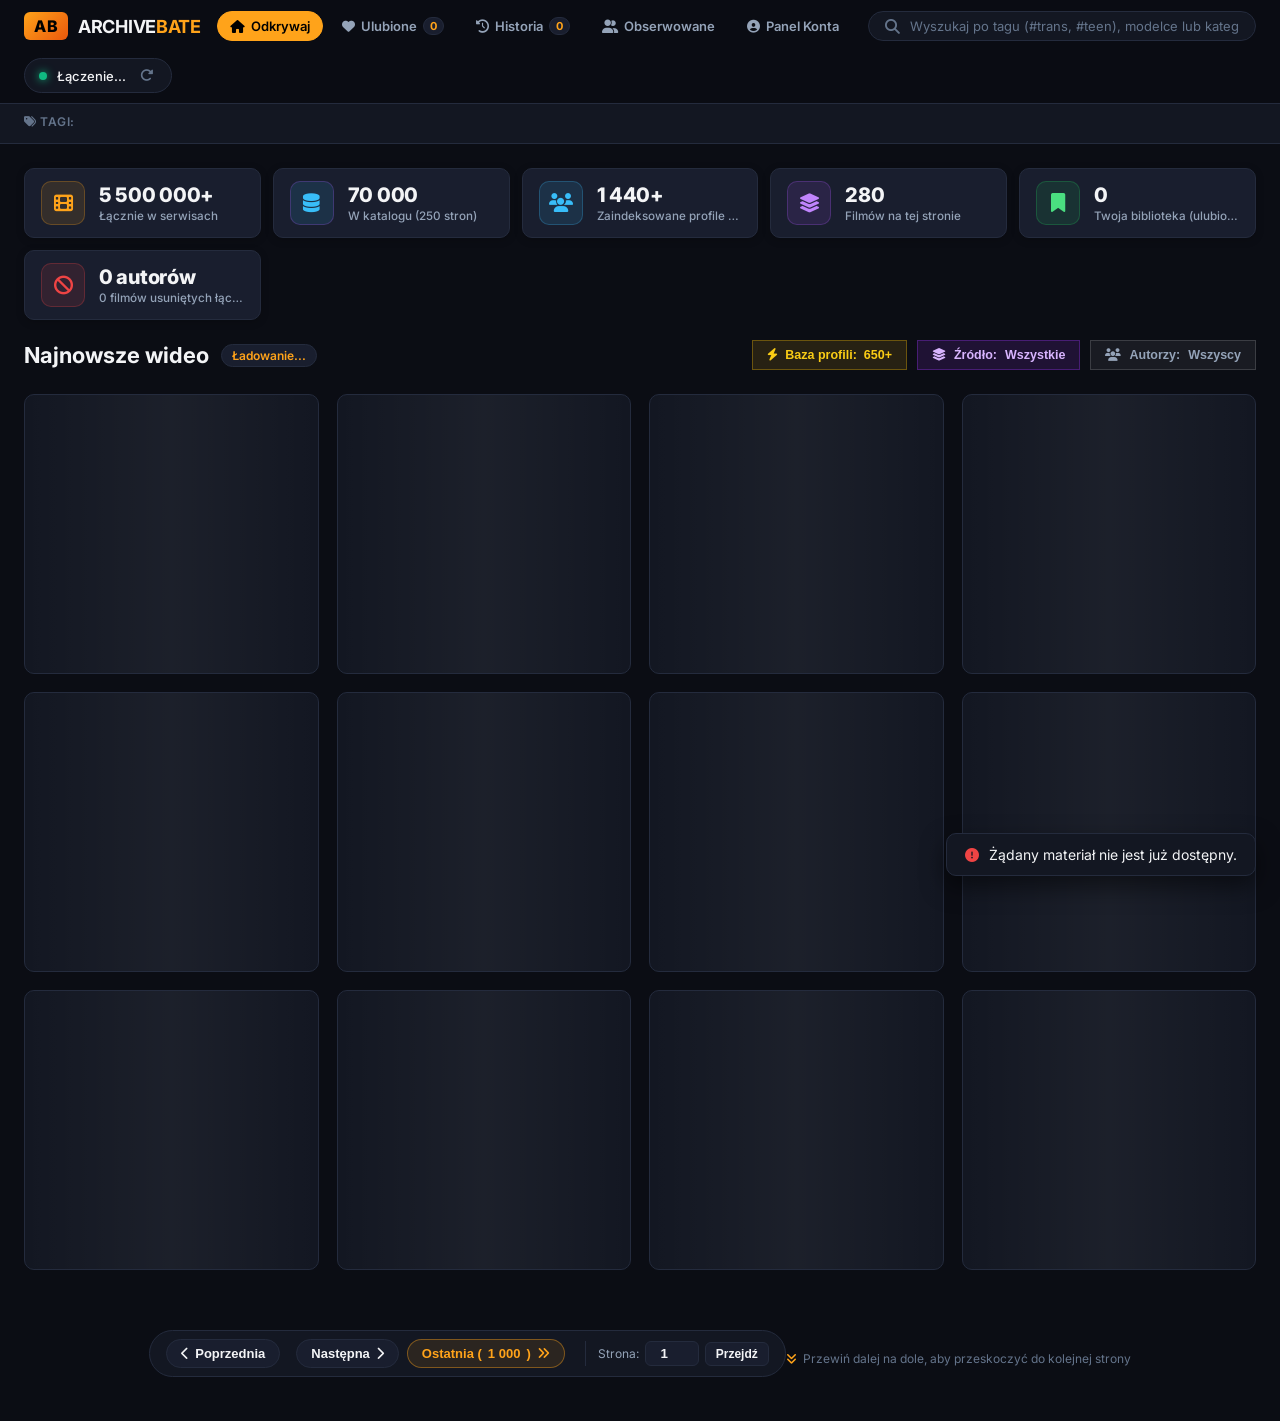
==== static/index.html @ f20bb292 "refactor: extract profile scanner module" ====
<!DOCTYPE html>
<html lang="pl">
<head>
  <meta charset="UTF-8">
  <meta name="viewport" content="width=device-width, initial-scale=1.0">
  <meta name="referrer" content="no-referrer">
  <title>Archivebate Video Browser</title>
  <link rel="preconnect" href="https://fonts.googleapis.com">
  <link rel="preconnect" href="https://fonts.gstatic.com" crossorigin>
  <link href="https://fonts.googleapis.com/css2?family=Inter:wght@400;500;600;700;800&display=swap" rel="stylesheet" media="print" onload="this.media='all'">
  <noscript><link href="https://fonts.googleapis.com/css2?family=Inter:wght@400;500;600;700;800&display=swap" rel="stylesheet"></noscript>
  <link rel="preconnect" href="https://cdnjs.cloudflare.com" crossorigin>
  <link rel="stylesheet" href="https://cdnjs.cloudflare.com/ajax/libs/font-awesome/6.5.1/css/all.min.css" media="print" onload="this.media='all'">
  <link rel="preconnect" href="https://cdn.freefile.io">
  <link rel="dns-prefetch" href="https://cdn.freefile.io">
  <link rel="preconnect" href="https://cdn.camwhores.tv">
  <link rel="dns-prefetch" href="https://cdn.camwhores.tv">
  <link rel="stylesheet" href="/static/style.css?v=24.0">
</head>
<body>

  <!-- NAVBAR -->
  <header class="navbar">
    <div class="nav-container">
      <div class="logo" id="logoBtn">
        <div class="logo-badge">AB</div>
        <div class="logo-text">ARCHIVE<span>BATE</span></div>
      </div>

      <!-- NAWIGACJA ZAKŁADEK -->
      <nav class="nav-menu">
        <button class="nav-link active" id="navHomeBtn">
          <i class="fa-solid fa-house"></i> Odkrywaj
        </button>
        <button class="nav-link" id="navFavoritesBtn">
          <i class="fa-solid fa-heart"></i> Ulubione
          <span class="nav-counter" id="navFavCount">0</span>
        </button>
        <button class="nav-link" id="navHistoryBtn">
          <i class="fa-solid fa-clock-rotate-left"></i> Historia
          <span class="nav-counter" id="navHistCount">0</span>
        </button>
        <button class="nav-link" id="navFollowingBtn">
          <i class="fa-solid fa-user-group"></i> Obserwowane
        </button>
        <button class="nav-link" id="navAccountBtn">
          <i class="fa-solid fa-circle-user"></i> Panel Konta
        </button>
        <button class="nav-link nav-checkpoint-btn" id="navCheckpointBtn" style="display: none;" title="Przejdź do zapisanego punktu kontrolnego">
          <i class="fa-solid fa-location-dot"></i> Checkpoint
        </button>
      </nav>

      <div class="search-wrapper">
        <div class="search-input-box">
          <i class="fa-solid fa-magnifying-glass search-icon"></i>
          <input type="text" id="searchInput" class="search-input" placeholder="Wyszukaj po tagu (#trans, #teen), modelce lub kategorii..." autocomplete="off">
          <button id="clearSearchBtn" class="clear-btn" title="Wyczyść"><i class="fa-solid fa-xmark"></i></button>
        </div>
        <div class="search-autocomplete-dropdown" id="searchAutocompleteDropdown" style="display: none;" role="listbox"></div>
      </div>

      <div class="user-status-card" id="userStatusCard" title="Status zalogowania">
        <div class="status-dot" id="statusDot"></div>
        <span class="user-email" id="userEmail">Łączenie...</span>
        <button id="reloginBtn" class="btn-refresh" title="Synchronizuj / Ponów logowanie">
          <i class="fa-solid fa-rotate-right"></i>
        </button>
      </div>
    </div>
  </header>

  <!-- POPULAR TAGS BAR -->
  <section class="tags-section" id="tagsSection">
    <div class="tags-container" id="tagsContainer">
      <span class="tag-label"><i class="fa-solid fa-tags"></i> Tagi:</span>
      <!-- Dynamicznie wstawiane tagi -->
    </div>
  </section>

  <!-- MAIN CONTENT -->
  <main class="main-container">

    <!-- PANEL KONTA (WIDOK ZAKŁADKI) -->
    <section class="account-panel-view" id="accountPanelView" style="display: none;">
      <div class="account-card">
        <div class="account-header">
          <div class="account-avatar">
            <i class="fa-solid fa-user-shield"></i>
          </div>
          <div class="account-info">
            <h2 class="account-email" id="panelEmail">Brak danych konta</h2>
            <div class="account-badges">
              <span class="badge-account-status online"><i class="fa-solid fa-circle-check"></i> Zalogowano do Archivebate</span>
              <span class="badge-account-sync" id="panelLastSync"><i class="fa-solid fa-clock"></i> Synchronizacja...</span>
            </div>
          </div>
          <div class="account-actions">
            <button class="btn-card primary" id="panelSyncBtn">
              <i class="fa-solid fa-arrows-rotate"></i> Synchronizuj z Archivebate
            </button>
            <button class="btn-card" id="panelClearHistoryBtn">
              <i class="fa-solid fa-trash"></i> Wyczyść historię
            </button>
          </div>
        </div>

        <div class="account-stats-grid">
          <div class="stat-box" id="statBoxFavs">
            <div class="stat-icon fav"><i class="fa-solid fa-heart"></i></div>
            <div class="stat-details">
              <span class="stat-number" id="statFavCount">0</span>
              <span class="stat-title">Ulubione / Zapisane</span>
            </div>
            <button class="stat-action-btn" id="statBtnFavs">Przeglądaj <i class="fa-solid fa-arrow-right"></i></button>
          </div>

          <div class="stat-box" id="statBoxHist">
            <div class="stat-icon hist"><i class="fa-solid fa-clock-rotate-left"></i></div>
            <div class="stat-details">
              <span class="stat-number" id="statHistCount">0</span>
              <span class="stat-title">Obejrzane filmy (Historia)</span>
            </div>
            <button class="stat-action-btn" id="statBtnHist">Przeglądaj <i class="fa-solid fa-arrow-right"></i></button>
          </div>

          <div class="stat-box" id="statBoxFoll">
            <div class="stat-icon foll"><i class="fa-solid fa-user-group"></i></div>
            <div class="stat-details">
              <span class="stat-number" id="statFollCount">0</span>
              <span class="stat-title">Obserwowane kanały</span>
            </div>
            <button class="stat-action-btn" id="statBtnFoll">Przeglądaj <i class="fa-solid fa-arrow-right"></i></button>
          </div>

          <div class="stat-box" id="statBoxBlocked">
            <div class="stat-icon" style="background: rgba(239, 68, 68, 0.15); color: #ef4444;"><i class="fa-solid fa-ban"></i></div>
            <div class="stat-details">
              <span class="stat-number" id="statBlockedCount">0</span>
              <span class="stat-title">Zablokowane profile</span>
              <span class="stat-sub" id="statBlockedVideosSub" style="font-size: 0.75rem; color: var(--text-muted); display: block; margin-top: 2px;">usunięto 0 filmów</span>
            </div>
            <button class="stat-action-btn" id="statBtnBlocked">Zarządzaj <i class="fa-solid fa-arrow-right"></i></button>
          </div>
        </div>
      </div>
    </section>

    <!-- STATYSTYKI STRONY GŁÓWNEJ (VIDEO I PROFILE) -->
    <div class="home-stats-bar" id="homeStatsBar">
      <div class="home-stat-card" title="Łączna szacowana liczba nagrań w serwisach (Archivebate + Camwhores)">
        <div class="stat-icon-wrap icon-videos">
          <i class="fa-solid fa-film"></i>
        </div>
        <div class="stat-card-text">
          <span class="stat-card-val" id="statGlobalVideos">5 500 000+</span>
          <span class="stat-card-lbl">Łącznie w serwisach</span>
        </div>
      </div>

      <div class="home-stat-card" title="Liczba nagrań dostępnych w katalogu aplikacji (250 stron)">
        <div class="stat-icon-wrap icon-page" style="background: rgba(56, 189, 248, 0.12); color: #38bdf8;">
          <i class="fa-solid fa-database"></i>
        </div>
        <div class="stat-card-text">
          <span class="stat-card-val" id="statCatalogVideos">70 000</span>
          <span class="stat-card-lbl">W katalogu (250 stron)</span>
        </div>
      </div>

      <div class="home-stat-card" title="Liczba rozpoznanych i staggowanych profili modelek">
        <div class="stat-icon-wrap icon-profiles">
          <i class="fa-solid fa-users"></i>
        </div>
        <div class="stat-card-text">
          <span class="stat-card-val" id="statGlobalProfiles">1 440+</span>
          <span class="stat-card-lbl">Zaindeksowane profile modelek</span>
        </div>
      </div>

      <div class="home-stat-card" title="Liczba filmów załadowanych na bieżącej stronie">
        <div class="stat-icon-wrap icon-page">
          <i class="fa-solid fa-layer-group"></i>
        </div>
        <div class="stat-card-text">
          <span class="stat-card-val" id="statPageVideos">280</span>
          <span class="stat-card-lbl">Filmów na tej stronie</span>
        </div>
      </div>

      <div class="home-stat-card" title="Twoje zapisane ulubione oraz obejrzane filmy">
        <div class="stat-icon-wrap icon-library">
          <i class="fa-solid fa-bookmark"></i>
        </div>
        <div class="stat-card-text">
          <span class="stat-card-val" id="statUserLibrary">0</span>
          <span class="stat-card-lbl">Twoja biblioteka (ulubione i historia)</span>
        </div>
      </div>

      <div class="home-stat-card" title="Liczba zablokowanych autorów i łącznie usuniętych filmów">
        <div class="stat-icon-wrap icon-blocked">
          <i class="fa-solid fa-ban"></i>
        </div>
        <div class="stat-card-text">
          <span class="stat-card-val" id="statBlockedInfo">0 autorów</span>
          <span class="stat-card-lbl" id="statBlockedVideosLbl">0 filmów usuniętych łącznie</span>
        </div>
      </div>
    </div>

    <!-- NAGŁÓWEK WIDOKU WIDEO -->
    <div class="content-header" id="contentHeader">
      <div class="view-title-wrap">
        <h1 class="view-title" id="viewTitle">Ostatnie nagrania</h1>
        <span class="count-badge" id="videoCount">Ładowanie...</span>
      </div>
      <div class="content-header-actions" style="display: flex; align-items: center; gap: 10px;">
        <button class="btn-scan-profiles" id="quickScanBtn" title="Błyskawicznie przeskanuj i uzupełnij tagi wszystkich profili w tle">
          <i class="fa-solid fa-bolt"></i> Baza profili: <span id="scannedModelsCount">650+</span>
        </button>
        <button class="btn-toggle-camwhores mode-all" id="toggleCamwhoresBtn" title="Przełącz źródło: Wszystkie / Tylko Camwhores / Tylko Archivebate">
          <i class="fa-solid fa-layer-group" id="sourceToggleIcon"></i> Źródło: <span id="camwhoresToggleLabel">Wszystkie</span>
        </button>
        <button class="btn-toggle-authors mode-all" id="toggleAuthorFilterBtn" title="Filtruj autorów: Wszyscy / Tylko polubieni / Bez polubionych">
          <i class="fa-solid fa-users" id="authorFilterIcon"></i> Autorzy: <span id="authorFilterLabel">Wszyscy</span>
        </button>
        <button class="btn-checkpoint" id="headerCheckpointBtn" style="display: none;" title="Przejdź do zapisanego punktu kontrolnego">
          <i class="fa-solid fa-location-dot"></i> Prowadź do checkpointu
          <span class="checkpoint-text" id="checkpointText"></span>
        </button>
        <button class="btn-reset-filter" id="resetFilterBtn">
          <i class="fa-solid fa-arrow-left"></i> Wróć do strony głównej
        </button>
      </div>
    </div>

    <!-- PROFILES MATCHED (jeśli wyszukiwano) -->
    <div class="matched-profiles" id="matchedProfiles">
      <div class="matched-profiles-title"><i class="fa-solid fa-user-tag"></i> Znalezione profile:</div>
      <div class="profiles-list" id="profilesList"></div>
    </div>

    <!-- VIDEO GRID -->
    <div class="video-grid" id="videoGrid">
      <!-- Kafelki wideo renderowane dynamicznie -->
    </div>

    <!-- NUMERACJA STRON / WYBÓR STRONY -->
    <div class="pagination-section" id="paginationSection">
      <div class="pagination-container" id="paginationContainer">
        <button class="page-nav-btn" id="prevPageBtn" title="Poprzednia strona">
          <i class="fa-solid fa-chevron-left"></i> Poprzednia
        </button>
        <div class="page-numbers-list" id="pageNumbersList"></div>
        <button class="page-nav-btn" id="nextPageBtn" title="Następna strona">
          Następna <i class="fa-solid fa-chevron-right"></i>
        </button>
        <button class="page-nav-btn last-page-btn" id="lastPageBtn" title="Idź do ostatniej strony">
          Ostatnia (<span id="lastPageNumber">1 000</span>) <i class="fa-solid fa-angles-right"></i>
        </button>
        <div class="page-jump-box">
          <span>Strona:</span>
          <input type="number" id="pageJumpInput" min="1" max="1000" value="1">
          <button class="page-jump-btn" id="pageJumpBtn">Przejdź</button>
        </div>
      </div>
      <div class="scroll-next-hint" id="scrollNextHint" style="color: var(--text-dim); font-size: 12px; margin-top: 10px; display: flex; align-items: center; justify-content: center; gap: 6px;">
        <i class="fa-solid fa-angles-down" style="color: #ffa31a;"></i> Przewiń dalej na dole, aby przeskoczyć do kolejnej strony
      </div>
    </div>
  </main>

  <!-- MODAL BEZPOŚREDNIEGO ODTWARZACZA WIDEO (BEZ REKLAM) -->
  <div class="modal-overlay" id="videoModal">
    <div class="modal-content">
      <div class="modal-header">
        <div class="modal-title-box">
          <span class="badge-platform" id="modalPlatform">Chaturbate</span>
          <span class="modal-title" id="modalModelName">Model</span>
        </div>
        <div style="margin-left: auto; display: flex; align-items: center; gap: 8px; margin-right: 8px;">
          <button class="btn-card danger" id="modalBlockModelBtn" title="Zablokuj modelkę: usuń ten profil z katalogu programu i ukryj wszystkie jej nagrania">
            <i class="fa-solid fa-ban"></i> Blokuj profil
          </button>
          <a class="btn-card" id="modalPopoutBtn" href="#" target="_blank" title="Otwórz w nowej karcie / oknie">
            <i class="fa-solid fa-arrow-up-right-from-square"></i> Nowe okno
          </a>
          <button class="modal-close-btn" id="modalCloseBtn" title="Zamknij"><i class="fa-solid fa-xmark"></i></button>
        </div>
      </div>

      <div class="modal-player-wrapper" id="modalPlayerWrapper">
        <!-- Grafika podglądowa podczas ładowania filmu -->
        <img id="modalLoadingPoster" class="modal-loading-poster" alt="Podgląd wideo" style="display:none;">

        <div class="video-loader" id="videoLoader">
          <div class="video-loader-badge">
            <div class="spinner"></div>
            <span>Ładowanie wideo...</span>
          </div>
        </div>
        
        <!-- Główny odtwarzacz wideo -->
        <video id="modalVideo" class="modal-player-video" playsinline preload="auto"></video>

        <!-- Przycisk Play na środku przy pauzie -->
        <div class="center-play-overlay" id="modalCenterPlay">
          <div class="center-play-btn"><i class="fa-solid fa-play"></i></div>
        </div>

        <!-- Pływające strzałki nawigacji: Poprzedni / Następny film -->
        <button class="modal-nav-arrow prev" id="modalNavPrevArrow" title="Poprzedni film (Strzałka w lewo / w dół)">
          <i class="fa-solid fa-chevron-left"></i>
        </button>
        <button class="modal-nav-arrow next" id="modalNavNextArrow" title="Następny film (Strzałka w prawo / w górę)">
          <i class="fa-solid fa-chevron-right"></i>
        </button>

        <!-- Własny pasek kontroli z podglądem klatki na osi czasu -->
        <div class="custom-controls-bar" id="modalControlsBar">
          <!-- OŚ CZASU (TIMELINE) -->
          <div class="timeline-container" id="modalTimelineContainer">
            <!-- Pływający podgląd klatki wideo na osi czasu -->
            <div class="timeline-preview-tooltip" id="modalTimelineTooltip">
              <div class="preview-video-box" id="modalTimelinePreviewBox">
                <img id="modalTimelinePreviewImg" class="preview-thumb-img" alt="Podgląd">
                <div id="modalTimelineSprite" class="timeline-sprite-frame"></div>
                <div id="modalTimelinePreviewStatus" class="timeline-preview-status">Przygotowywanie podglądu…</div>
                <video id="modalTimelinePreviewVideo" muted playsinline preload="metadata"></video>
              </div>
              <div class="preview-time-text" id="modalTimelineTimeText">00:00</div>
            </div>

            <div class="timeline-track">
              <div class="timeline-buffer" id="modalTimelineBuffer"></div>
              <div class="timeline-progress" id="modalTimelineProgress"></div>
              <div class="timeline-thumb" id="modalTimelineThumb"></div>
            </div>
          </div>

          <!-- PRZYCISKI ODTWARZACZA -->
          <div class="controls-row">
            <div class="controls-left">
              <button class="ctrl-btn" id="modalCtrlPrevVideoBtn" title="Poprzedni film (← lub ↓)"><i class="fa-solid fa-backward-step"></i></button>
              <button class="ctrl-btn" id="modalCtrlPlayBtn" title="Odtwórz / Pauza (Spacja)"><i class="fa-solid fa-play"></i></button>
              <button class="ctrl-btn" id="modalCtrlNextVideoBtn" title="Następny film (→ lub ↑)"><i class="fa-solid fa-forward-step"></i></button>
              <button class="ctrl-btn" id="modalCtrlRewindBtn" title="Cofnij 10s (Shift + ←)"><i class="fa-solid fa-rotate-left"></i></button>
              <button class="ctrl-btn" id="modalCtrlForwardBtn" title="Do przodu 10s (Shift + →)"><i class="fa-solid fa-rotate-right"></i></button>
              
              <!-- Głośność -->
              <div class="volume-box">
                <button class="ctrl-btn" id="modalCtrlVolumeBtn" title="Wycisz (M)"><i class="fa-solid fa-volume-high"></i></button>
                <input type="range" class="volume-slider" id="modalCtrlVolumeSlider" min="0" max="1" step="0.05" value="1">
              </div>

              <span class="time-display" id="modalCtrlTimeDisplay">00:00 / 00:00</span>
            </div>

            <div class="controls-right">
              <button class="ctrl-btn speed-btn" id="modalCtrlSpeedBtn" title="Prędkość odtwarzania">1x</button>
              <button class="ctrl-btn" id="modalCtrlPipBtn" title="Obraz w obrazie"><i class="fa-solid fa-clone"></i></button>
              <button class="ctrl-btn" id="modalCtrlFullscreenBtn" title="Pełny ekran (F)"><i class="fa-solid fa-expand"></i></button>
            </div>
          </div>
        </div>

        <!-- Opcjonalny iframe zapasowy -->
        <iframe id="modalIframe" class="modal-player-iframe" src="" allowfullscreen="true" scrolling="no" style="display:none;"></iframe>
      </div>

      <div class="modal-body">
        <div class="modal-actions">
          <button class="btn-card fav-btn" id="modalFavBtn">
            <i class="fa-regular fa-heart"></i> Dodaj do ulubionych
          </button>
          <button class="btn-card primary" id="modalViewModelVideosBtn">
            <i class="fa-solid fa-video"></i> Więcej filmów tej modelki
          </button>
          <a class="btn-card" id="modalDownloadBtn" href="#" target="_blank" download>
            <i class="fa-solid fa-download"></i> Pobierz plik MP4
          </a>
          <button class="btn-card" id="modalTogglePlayerBtn">
            <i class="fa-solid fa-arrows-rotate"></i> Tryb awaryjny (Iframe)
          </button>
          <a class="btn-card" id="modalOriginalBtn" href="#" target="_blank">
            <i class="fa-solid fa-arrow-up-right-from-square"></i> Strona Archivebate
          </a>
        </div>

        <div class="modal-keywords-box" id="modalKeywords"></div>
      </div>
    </div>
  </div>

  <!-- TOAST NOTIFICATIONS -->
  <div class="toast-container" id="toastContainer"></div>

  <script src="/static/api-client.js?v=1"></script>
  <script src="/static/performance.js?v=1"></script>
  <script src="/static/storyboard-cache.js?v=2.1"></script>
  <script src="/static/player-core.js?v=2.2"></script>
  <script src="/static/youtube-storyboard.js?v=2.0"></script>
  <script src="/static/app-context.js?v=1.0"></script>
  <script src="/static/toast.js?v=1.0"></script>
  <script src="/static/filters.js?v=1.0"></script>
  <script src="/static/profile-scanner.js?v=1.0"></script>
  <script src="/static/app.js?v=24.0"></script>
</body>
</html>
---- static/style.css ----
:root {
  --bg-main: #0b0d14;
  --bg-card: #131722;
  --bg-card-hover: #1a2030;
  --bg-surface: #191e2e;
  --border-color: #242b3d;
  --border-focus: #ffa31a;
  --primary: #ffa31a;
  --primary-hover: #ffb84d;
  --primary-glow: rgba(255, 163, 26, 0.25);
  --text-main: #f3f4f6;
  --text-muted: #94a3b8;
  --text-dim: #64748b;
  --success: #10b981;
  --danger: #ef4444;
  --radius-sm: 6px;
  --radius-md: 10px;
  --radius-lg: 16px;
  --font-family: 'Inter', -apple-system, BlinkMacSystemFont, "Segoe UI", Roboto, sans-serif;
  --transition: all 0.2s cubic-bezier(0.4, 0, 0.2, 1);
}

* {
  margin: 0;
  padding: 0;
  box-sizing: border-box;
}

body {
  font-family: var(--font-family);
  background-color: var(--bg-main);
  color: var(--text-main);
  min-height: 100vh;
  display: flex;
  flex-direction: column;
  overflow-x: hidden;
}

/* NAVBAR */
.navbar {
  position: sticky;
  top: 0;
  z-index: 100;
  background: rgba(11, 13, 20, 0.88);
  backdrop-filter: blur(16px);
  border-bottom: 1px solid var(--border-color);
  padding: 10px 24px;
}

.nav-container {
  max-width: 1600px;
  margin: 0 auto;
  display: flex;
  align-items: center;
  justify-content: space-between;
  gap: 16px;
  flex-wrap: wrap;
}

.logo {
  display: flex;
  align-items: center;
  gap: 10px;
  text-decoration: none;
  cursor: pointer;
}

.logo-badge {
  background: linear-gradient(135deg, #ffa31a 0%, #ea580c 100%);
  color: #000;
  font-weight: 800;
  padding: 4px 10px;
  border-radius: var(--radius-sm);
  font-size: 16px;
  letter-spacing: 0.5px;
}

.logo-text {
  font-size: 18px;
  font-weight: 700;
  color: var(--text-main);
  letter-spacing: -0.3px;
}

.logo-text span {
  color: var(--primary);
}

/* NAV MENU */
.nav-menu {
  display: flex;
  align-items: center;
  gap: 6px;
}

.nav-link {
  background: transparent;
  border: 1px solid transparent;
  color: var(--text-muted);
  font-size: 13px;
  font-weight: 600;
  padding: 6px 12px;
  border-radius: 9999px;
  cursor: pointer;
  transition: var(--transition);
  display: flex;
  align-items: center;
  gap: 6px;
  text-decoration: none;
  font-family: inherit;
}

.nav-link:hover {
  background: var(--bg-surface);
  color: var(--text-main);
  border-color: var(--border-color);
}

.nav-link.active {
  background: var(--primary);
  color: #000;
  border-color: var(--primary);
}

.nav-counter {
  background: rgba(0, 0, 0, 0.25);
  font-size: 11px;
  padding: 1px 6px;
  border-radius: 9999px;
  font-weight: 700;
}

.nav-link:not(.active) .nav-counter {
  background: var(--bg-surface);
  color: var(--primary);
  border: 1px solid var(--border-color);
}

/* SEARCH */
.search-wrapper {
  flex: 1;
  max-width: 480px;
  min-width: 240px;
  position: relative;
}

/* AUTOCOMPLETE DROPDOWN */
.search-autocomplete-dropdown {
  position: absolute;
  top: calc(100% + 8px);
  left: 0;
  right: 0;
  background: var(--bg-card);
  border: 1px solid var(--border-color);
  border-radius: var(--radius-lg);
  box-shadow: 0 16px 36px rgba(0, 0, 0, 0.5), 0 0 0 1px rgba(255, 255, 255, 0.05);
  backdrop-filter: blur(16px);
  -webkit-backdrop-filter: blur(16px);
  max-height: 380px;
  overflow-y: auto;
  z-index: 1200;
  padding: 6px;
  display: flex;
  flex-direction: column;
  gap: 2px;
}

.search-autocomplete-dropdown::-webkit-scrollbar {
  width: 6px;
}
.search-autocomplete-dropdown::-webkit-scrollbar-thumb {
  background: var(--border-color);
  border-radius: 4px;
}

.autocomplete-item {
  display: flex;
  align-items: center;
  gap: 10px;
  padding: 8px 12px;
  border-radius: var(--radius-sm);
  color: var(--text-main);
  font-size: 13px;
  cursor: pointer;
  transition: var(--transition);
  text-decoration: none;
  user-select: none;
}

.autocomplete-item:hover,
.autocomplete-item.active {
  background: var(--bg-card-hover);
  color: #fff;
}

.autocomplete-item.active {
  border-left: 3px solid var(--primary);
  padding-left: 9px;
}

.autocomplete-icon {
  width: 24px;
  height: 24px;
  border-radius: 6px;
  display: flex;
  align-items: center;
  justify-content: center;
  font-size: 12px;
  background: rgba(255, 255, 255, 0.06);
  color: var(--text-dim);
  flex-shrink: 0;
}

.autocomplete-item:hover .autocomplete-icon,
.autocomplete-item.active .autocomplete-icon {
  background: var(--primary);
  color: #fff;
}

.autocomplete-item.is-fav .autocomplete-icon {
  color: #fbbf24;
}

.autocomplete-item.is-tag .autocomplete-icon {
  color: #38bdf8;
}

.autocomplete-text {
  flex: 1;
  overflow: hidden;
  text-overflow: ellipsis;
  white-space: nowrap;
  font-weight: 500;
}

.autocomplete-match {
  color: var(--primary);
  font-weight: 700;
}

.autocomplete-item:hover .autocomplete-match,
.autocomplete-item.active .autocomplete-match {
  color: #fff;
  text-decoration: underline;
}

.autocomplete-badge {
  font-size: 11px;
  padding: 2px 8px;
  border-radius: 9999px;
  background: rgba(255, 255, 255, 0.06);
  color: var(--text-dim);
  text-transform: capitalize;
  flex-shrink: 0;
}

.autocomplete-badge.fav {
  background: rgba(245, 158, 11, 0.15);
  color: #fbbf24;
  font-weight: 600;
}

.autocomplete-badge.tag {
  background: rgba(56, 189, 248, 0.15);
  color: #38bdf8;
}

.autocomplete-empty {
  padding: 12px 14px;
  font-size: 12px;
  color: var(--text-dim);
  text-align: center;
}

.search-input-box {
  display: flex;
  align-items: center;
  background: var(--bg-card);
  border: 1px solid var(--border-color);
  border-radius: 9999px;
  padding: 6px 16px;
  transition: var(--transition);
}

.search-input-box:focus-within {
  border-color: var(--border-focus);
  box-shadow: 0 0 0 3px var(--primary-glow);
}

.search-icon {
  color: var(--text-dim);
  font-size: 15px;
  margin-right: 10px;
}

.search-input {
  width: 100%;
  background: transparent;
  border: none;
  outline: none;
  color: var(--text-main);
  font-size: 13px;
  font-family: inherit;
}

.search-input::placeholder {
  color: var(--text-dim);
}

.clear-btn {
  background: transparent;
  border: none;
  color: var(--text-dim);
  cursor: pointer;
  padding: 4px;
  display: none;
  align-items: center;
}

.clear-btn:hover {
  color: var(--text-main);
}

/* USER STATUS */
.user-status-card {
  display: flex;
  align-items: center;
  gap: 10px;
  background: var(--bg-card);
  border: 1px solid var(--border-color);
  border-radius: 9999px;
  padding: 6px 14px;
}

.status-dot {
  width: 8px;
  height: 8px;
  border-radius: 50%;
  background: var(--success);
  box-shadow: 0 0 8px var(--success);
}

.status-dot.error {
  background: var(--danger);
  box-shadow: 0 0 8px var(--danger);
}

.user-email {
  font-size: 13px;
  font-weight: 500;
  color: var(--text-main);
}

.btn-refresh {
  background: transparent;
  border: none;
  color: var(--text-dim);
  cursor: pointer;
  padding: 4px;
  transition: var(--transition);
  display: flex;
  align-items: center;
}

.btn-refresh:hover {
  color: var(--primary);
  transform: rotate(180deg);
}

/* TAGS SECTION */
.tags-section {
  background: var(--bg-card);
  border-bottom: 1px solid var(--border-color);
  padding: 10px 24px;
}

.tags-container {
  max-width: 1600px;
  margin: 0 auto;
  display: flex;
  align-items: center;
  gap: 8px;
  overflow-x: auto;
  scrollbar-width: thin;
  padding-bottom: 4px;
}

.tags-container::-webkit-scrollbar {
  height: 4px;
}
.tags-container::-webkit-scrollbar-thumb {
  background: var(--border-color);
  border-radius: 4px;
}

.tag-label {
  font-size: 12px;
  font-weight: 600;
  color: var(--text-dim);
  text-transform: uppercase;
  letter-spacing: 0.5px;
  margin-right: 4px;
  white-space: nowrap;
}

.tag-pill {
  background: var(--bg-surface);
  border: 1px solid var(--border-color);
  color: var(--text-muted);
  font-size: 13px;
  font-weight: 500;
  padding: 4px 12px;
  border-radius: 9999px;
  cursor: pointer;
  white-space: nowrap;
  transition: var(--transition);
  user-select: none;
}

.tag-pill:hover {
  background: var(--border-color);
  color: var(--text-main);
  border-color: var(--text-dim);
}

.tag-pill.active {
  background: var(--primary);
  color: #000;
  border-color: var(--primary);
  font-weight: 600;
}

/* MAIN CONTENT */
.main-container {
  max-width: 1600px;
  margin: 0 auto;
  padding: 24px;
  flex: 1;
  width: 100%;
}

/* ACCOUNT PANEL VIEW */
.account-panel-view {
  margin-bottom: 30px;
}

.account-card {
  background: var(--bg-card);
  border: 1px solid var(--border-color);
  border-radius: var(--radius-lg);
  padding: 24px;
  box-shadow: 0 10px 30px -10px rgba(0,0,0,0.5);
}

.account-header {
  display: flex;
  align-items: center;
  justify-content: space-between;
  gap: 20px;
  flex-wrap: wrap;
  padding-bottom: 24px;
  border-bottom: 1px solid var(--border-color);
}

.account-avatar {
  width: 60px;
  height: 60px;
  border-radius: 50%;
  background: linear-gradient(135deg, #ffa31a 0%, #ea580c 100%);
  color: #000;
  display: flex;
  align-items: center;
  justify-content: center;
  font-size: 26px;
  box-shadow: 0 0 16px var(--primary-glow);
}

.account-info {
  flex: 1;
}

.account-email {
  font-size: 20px;
  font-weight: 700;
  color: var(--text-main);
  margin-bottom: 6px;
}

.account-badges {
  display: flex;
  align-items: center;
  gap: 10px;
  flex-wrap: wrap;
}

.badge-account-status {
  background: rgba(16, 185, 129, 0.15);
  color: var(--success);
  border: 1px solid rgba(16, 185, 129, 0.3);
  font-size: 12px;
  font-weight: 600;
  padding: 2px 10px;
  border-radius: 9999px;
  display: flex;
  align-items: center;
  gap: 5px;
}

.badge-account-sync {
  font-size: 12px;
  color: var(--text-dim);
  display: flex;
  align-items: center;
  gap: 5px;
}

.account-actions {
  display: flex;
  gap: 10px;
  flex-wrap: wrap;
}

.account-stats-grid {
  display: grid;
  grid-template-columns: repeat(auto-fit, minmax(280px, 1fr));
  gap: 16px;
  margin-top: 24px;
}

.stat-box {
  background: var(--bg-surface);
  border: 1px solid var(--border-color);
  border-radius: var(--radius-md);
  padding: 18px;
  display: flex;
  align-items: center;
  justify-content: space-between;
  transition: var(--transition);
}

.stat-box:hover {
  border-color: var(--primary);
  transform: translateY(-2px);
}

.stat-icon {
  width: 44px;
  height: 44px;
  border-radius: var(--radius-sm);
  display: flex;
  align-items: center;
  justify-content: center;
  font-size: 18px;
}

.stat-icon.fav {
  background: rgba(239, 68, 68, 0.15);
  color: #ef4444;
}

.stat-icon.hist {
  background: rgba(59, 130, 246, 0.15);
  color: #3b82f6;
}

.stat-icon.foll {
  background: rgba(168, 85, 247, 0.15);
  color: #a855f7;
}

.stat-details {
  flex: 1;
  margin-left: 14px;
  display: flex;
  flex-direction: column;
}

.stat-number {
  font-size: 24px;
  font-weight: 800;
  color: var(--text-main);
  line-height: 1.1;
}

.stat-title {
  font-size: 12px;
  color: var(--text-muted);
  font-weight: 500;
}

.stat-action-btn {
  background: var(--bg-card);
  border: 1px solid var(--border-color);
  color: var(--text-muted);
  font-size: 12px;
  font-weight: 600;
  padding: 6px 12px;
  border-radius: var(--radius-sm);
  cursor: pointer;
  transition: var(--transition);
}

.stat-action-btn:hover {
  background: var(--primary);
  color: #000;
  border-color: var(--primary);
}

/* CONTENT HEADER */
.content-header {
  display: flex;
  align-items: center;
  justify-content: space-between;
  margin-bottom: 24px;
  flex-wrap: wrap;
  gap: 12px;
}

.view-title-wrap {
  display: flex;
  align-items: center;
  gap: 12px;
}

.view-title {
  font-size: 22px;
  font-weight: 700;
  color: var(--text-main);
}

.count-badge {
  background: var(--bg-surface);
  border: 1px solid var(--border-color);
  color: var(--primary);
  font-size: 12px;
  font-weight: 600;
  padding: 3px 10px;
  border-radius: 9999px;
}

.btn-reset-filter {
  display: none;
  align-items: center;
  gap: 6px;
  background: var(--bg-card);
  border: 1px solid var(--border-color);
  color: var(--text-muted);
  font-size: 13px;
  padding: 6px 14px;
  border-radius: var(--radius-sm);
  cursor: pointer;
  transition: var(--transition);
}

.btn-reset-filter:hover {
  background: var(--bg-surface);
  color: var(--text-main);
  border-color: var(--primary);
}

/* PROFILES MATCHED (when searching) */
.matched-profiles {
  display: none;
  margin-bottom: 24px;
  background: var(--bg-card);
  border: 1px solid var(--border-color);
  border-radius: var(--radius-md);
  padding: 16px;
}

.matched-profiles-title {
  font-size: 13px;
  font-weight: 600;
  color: var(--text-dim);
  text-transform: uppercase;
  margin-bottom: 12px;
}

.profiles-list {
  display: flex;
  flex-wrap: wrap;
  gap: 10px;
}

.profile-chip {
  display: flex;
  align-items: center;
  gap: 8px;
  background: var(--bg-surface);
  border: 1px solid var(--border-color);
  padding: 6px 12px;
  border-radius: var(--radius-sm);
  cursor: pointer;
  transition: var(--transition);
}

.profile-chip:hover {
  border-color: var(--primary);
  background: var(--bg-card-hover);
}

.profile-chip-avatar {
  width: 24px;
  height: 24px;
  border-radius: 50%;
  background: var(--primary);
  color: #000;
  font-weight: 700;
  font-size: 11px;
  display: flex;
  align-items: center;
  justify-content: center;
}

.profile-chip-name {
  font-size: 13px;
  font-weight: 600;
  color: var(--text-main);
}

.profile-chip-meta {
  font-size: 11px;
  color: var(--text-dim);
}

/* VIDEO GRID - 5 KOLUMN Z MINIATURAMI */
.video-grid {
  display: grid;
  grid-template-columns: repeat(5, 1fr);
  gap: 20px;
}

@media (max-width: 1600px) {
  .video-grid {
    grid-template-columns: repeat(4, 1fr);
    gap: 18px;
  }
}

@media (max-width: 1200px) {
  .video-grid {
    grid-template-columns: repeat(3, 1fr);
    gap: 16px;
  }
}

@media (max-width: 850px) {
  .video-grid {
    grid-template-columns: repeat(2, 1fr);
    gap: 14px;
  }
}

@media (max-width: 550px) {
  .video-grid {
    grid-template-columns: 1fr;
    gap: 12px;
  }
}

/* VIDEO CARD */
.video-card {
  background: var(--bg-card);
  border: 1px solid var(--border-color);
  border-radius: var(--radius-md);
  overflow: hidden;
  transition: var(--transition);
  display: flex;
  flex-direction: column;
  cursor: pointer;
  position: relative;
  /* Off-screen cards nie wymagają layoutu i paintu dopóki użytkownik się do nich nie zbliży. */
  content-visibility: auto;
  contain-intrinsic-size: auto 340px;
}

.video-card:hover {
  transform: translateY(-4px);
  border-color: var(--border-focus);
  box-shadow: 0 12px 24px -10px var(--primary-glow);
}

@keyframes cardPopIn {
  from {
    opacity: 0;
    transform: translateY(14px) scale(0.97);
  }
  to {
    opacity: 1;
    transform: translateY(0) scale(1);
  }
}

.video-card.stream-appear {
  animation: cardPopIn 0.3s cubic-bezier(0.16, 1, 0.3, 1) forwards;
}

.thumbnail-wrapper {
  position: relative;
  width: 100%;
  aspect-ratio: 16 / 9;
  background: var(--bg-surface);
  overflow: hidden;
}

.thumbnail-img {
  width: 100%;
  height: 100%;
  object-fit: cover;
  transition: transform 0.3s ease;
  display: block;
}

.hover-preview-video {
  position: absolute;
  inset: 0;
  width: 100%;
  height: 100%;
  object-fit: cover;
  opacity: 0;
  transition: opacity 0.2s ease;
  z-index: 2;
  pointer-events: none;
}

.hover-preview-frame {
  position: absolute;
  inset: 0;
  width: 100%;
  height: 100%;
  object-fit: cover;
  z-index: 2;
  pointer-events: none;
}

.video-card:hover .thumbnail-img {
  transform: scale(1.04);
}

.play-overlay,
.play-icon-btn {
  display: none !important;
}

/* KARTA - MINI OŚ CZASU (SCRUBBER) */
.card-scrub-bar {
  position: absolute;
  bottom: 0;
  left: 0;
  right: 0;
  height: 4px;
  background: rgba(0, 0, 0, 0.45);
  z-index: 5;
  transition: height 0.15s ease;
  pointer-events: none;
}

.thumbnail-wrapper:hover .card-scrub-bar {
  height: 6px;
}

.card-scrub-progress {
  position: absolute;
  top: 0;
  left: 0;
  height: 100%;
  width: 0%;
  background: #ffa31a;
  border-radius: 0 2px 2px 0;
  pointer-events: none;
}

.card-scrub-thumb {
  position: absolute;
  top: 50%;
  left: 0%;
  transform: translate(-50%, -50%) scale(0);
  box-shadow: 0 0 6px rgba(255, 163, 26, 0.9);
  pointer-events: none;
  transition: transform 0.1s ease;
}

.thumbnail-wrapper:hover .card-scrub-thumb {
  transform: translate(-50%, -50%) scale(1);
}

.card-scrub-tooltip {
  position: absolute;
  bottom: 12px;
  transform: translateX(-50%);
  background: rgba(15, 23, 42, 0.92);
  color: #ffa31a;
  border: 1px solid rgba(255, 163, 26, 0.6);
  font-size: 11px;
  font-weight: 700;
  padding: 2px 7px;
  border-radius: 4px;
  pointer-events: none;
  display: none;
  z-index: 10;
  white-space: nowrap;
  box-shadow: 0 4px 12px rgba(0, 0, 0, 0.8);
}

/* BADGES */
.badge-duration {
  position: absolute;
  bottom: 10px;
  right: 8px;
  background: rgba(0, 0, 0, 0.85);
  backdrop-filter: blur(4px);
  color: #fff;
  font-size: 11px;
  font-weight: 600;
  padding: 3px 6px;
  border-radius: var(--radius-sm);
  letter-spacing: 0.3px;
  pointer-events: none;
  z-index: 4;
}

.badge-platform {
  position: absolute;
  top: 8px;
  left: 8px;
  background: rgba(255, 163, 26, 0.9);
  color: #000;
  font-size: 10px;
  font-weight: 700;
  text-transform: uppercase;
  padding: 2px 6px;
  border-radius: 4px;
  pointer-events: none;
  z-index: 4;
}

.badge-views {
  position: absolute;
  top: 8px;
  right: 8px;
  background: rgba(0, 0, 0, 0.75);
  backdrop-filter: blur(4px);
  color: var(--text-muted);
  font-size: 11px;
  padding: 2px 6px;
  border-radius: var(--radius-sm);
  pointer-events: none;
  z-index: 4;
}

/* CARD QUICK HEART / FAVORITE */
.card-fav-btn {
  position: absolute;
  bottom: 8px;
  left: 8px;
  width: 28px;
  height: 28px;
  border-radius: 50%;
  background: rgba(0, 0, 0, 0.75);
  backdrop-filter: blur(4px);
  border: 1px solid rgba(255, 255, 255, 0.15);
  color: #fff;
  display: flex;
  align-items: center;
  justify-content: center;
  font-size: 13px;
  cursor: pointer;
  transition: var(--transition);
  z-index: 5;
  pointer-events: auto;
}

.card-fav-btn:hover {
  background: #ef4444;
  border-color: #ef4444;
  transform: scale(1.15);
}

.card-fav-btn.active {
  background: #ef4444;
  border-color: #ef4444;
  color: #fff;
}

/* CARD DETAILS */
.card-details {
  padding: 14px;
  display: flex;
  flex-direction: column;
  gap: 8px;
  flex: 1;
}

.card-header-info {
  display: flex;
  align-items: center;
  justify-content: space-between;
  gap: 6px;
}

.card-date-badge {
  font-size: 11px;
  color: var(--text-dim);
  display: flex;
  align-items: center;
  gap: 4px;
  background: var(--bg-surface);
  border: 1px solid var(--border-color);
  padding: 2px 6px;
  border-radius: var(--radius-sm);
  white-space: nowrap;
}

.model-profile-link {
  font-size: 14px;
  font-weight: 600;
  color: var(--text-main);
  text-decoration: none;
  display: flex;
  align-items: center;
  gap: 6px;
  transition: var(--transition);
}

.model-profile-link:hover {
  color: var(--primary);
}

/* Wyróżnienie profili mających film w ulubionych (na niebiesko) */
.is-favorite-author,
a.model-profile-link.is-favorite-author,
.model-profile-link.is-favorite-author,
.modal-model.is-favorite-author,
.profile-chip.is-favorite-author,
.author-text.is-favorite-author {
  color: #38bdf8 !important;
  font-weight: 700 !important;
  text-shadow: 0 0 10px rgba(56, 189, 248, 0.4);
}

.is-favorite-author:hover,
a.model-profile-link.is-favorite-author:hover {
  color: #7dd3fc !important;
  text-shadow: 0 0 14px rgba(56, 189, 248, 0.7);
}

.fav-author-star {
  color: #38bdf8;
  font-size: 10px;
  margin-left: 4px;
  filter: drop-shadow(0 0 4px rgba(56, 189, 248, 0.6));
}

/* Wyróżnienie całej ramki kafelka wideo po dodaniu do ulubionych (niebieska ramka) */
.video-card.is-favorite-card {
  border: 1.5px solid #38bdf8 !important;
  box-shadow: 0 0 16px rgba(56, 189, 248, 0.3), inset 0 0 0 1px rgba(56, 189, 248, 0.22) !important;
}

.video-card.is-favorite-card:hover {
  border-color: #7dd3fc !important;
  box-shadow: 0 12px 28px -6px rgba(56, 189, 248, 0.5), 0 0 22px rgba(56, 189, 248, 0.4) !important;
}

/* Wyróżnienie ramki okna odtwarzacza modalnego */
.modal-content.is-favorite-modal {
  border: 1.5px solid #38bdf8 !important;
  box-shadow: 0 25px 50px -12px rgba(0, 0, 0, 0.8), 0 0 25px rgba(56, 189, 248, 0.35) !important;
}

.card-actions-row {
  display: flex;
  align-items: center;
  gap: 8px;
  margin-top: auto;
  padding-top: 10px;
  border-top: 1px solid var(--border-color);
}

.btn-card {
  flex: 1;
  background: var(--bg-surface);
  border: 1px solid var(--border-color);
  color: var(--text-muted);
  font-size: 12px;
  font-weight: 500;
  padding: 8px;
  border-radius: var(--radius-sm);
  cursor: pointer;
  transition: var(--transition);
  text-align: center;
  text-decoration: none;
  display: flex;
  align-items: center;
  justify-content: center;
  gap: 6px;
}

.btn-card:hover {
  background: var(--border-color);
  color: var(--text-main);
}

.btn-card.primary {
  background: var(--primary);
  color: #000;
  border-color: var(--primary);
  font-weight: 600;
}

.btn-card.primary:hover {
  background: var(--primary-hover);
}

.btn-card.fav-btn.active {
  background: rgba(239, 68, 68, 0.2);
  color: #ef4444;
  border-color: #ef4444;
}

.btn-card.danger {
  flex: 0 0 34px;
  background: rgba(239, 68, 68, 0.08);
  border: 1px solid rgba(239, 68, 68, 0.25);
  color: #f87171;
  padding: 8px 0;
  transition: all 0.2s ease;
}

.btn-card.danger:hover {
  background: #ef4444;
  color: #fff;
  border-color: #ef4444;
  box-shadow: 0 0 10px rgba(239, 68, 68, 0.4);
  transform: translateY(-1px);
}

/* PAGINATION SECTION */
.pagination-section {
  display: flex;
  justify-content: center;
  margin-top: 40px;
  padding: 20px 0;
}

.pagination-container {
  display: flex;
  align-items: center;
  gap: 8px;
  background: var(--bg-card);
  border: 1px solid var(--border-color);
  padding: 8px 16px;
  border-radius: 9999px;
  flex-wrap: wrap;
  justify-content: center;
}

.page-nav-btn {
  background: var(--bg-surface);
  border: 1px solid var(--border-color);
  color: var(--text-main);
  font-size: 13px;
  font-weight: 600;
  padding: 6px 14px;
  border-radius: 9999px;
  cursor: pointer;
  transition: var(--transition);
  display: flex;
  align-items: center;
  gap: 6px;
}

.page-nav-btn:hover:not(:disabled) {
  background: var(--primary);
  color: #000;
  border-color: var(--primary);
}

.page-nav-btn:disabled {
  opacity: 0.35;
  cursor: not-allowed;
}

.page-nav-btn.last-page-btn {
  background: rgba(255, 163, 26, 0.1);
  border-color: rgba(255, 163, 26, 0.4);
  color: #ffa31a;
  font-weight: 700;
}

.page-nav-btn.last-page-btn:hover:not(:disabled) {
  background: var(--primary);
  color: #000;
  border-color: var(--primary);
  box-shadow: 0 0 14px rgba(255, 163, 26, 0.45);
}

.page-numbers-list {
  display: flex;
  align-items: center;
  gap: 6px;
}

.page-num-btn {
  background: transparent;
  border: 1px solid transparent;
  color: var(--text-muted);
  font-size: 13px;
  font-weight: 600;
  min-width: 32px;
  height: 32px;
  border-radius: 50%;
  display: flex;
  align-items: center;
  justify-content: center;
  cursor: pointer;
  transition: var(--transition);
}

.page-num-btn:hover {
  background: var(--bg-surface);
  color: var(--text-main);
  border-color: var(--border-color);
}

.page-num-btn.active {
  background: var(--primary);
  color: #000;
  border-color: var(--primary);
}

.page-num-dots {
  color: var(--text-dim);
  font-size: 14px;
  padding: 0 4px;
}

.page-jump-box {
  display: flex;
  align-items: center;
  gap: 6px;
  margin-left: 12px;
  padding-left: 12px;
  border-left: 1px solid var(--border-color);
  font-size: 12px;
  color: var(--text-muted);
}

.page-jump-box input {
  width: 54px;
  background: var(--bg-surface);
  border: 1px solid var(--border-color);
  color: var(--text-main);
  padding: 4px 8px;
  border-radius: var(--radius-sm);
  text-align: center;
  outline: none;
  font-weight: 600;
}

.page-jump-box input:focus {
  border-color: var(--primary);
}

.page-jump-btn {
  background: var(--bg-surface);
  border: 1px solid var(--border-color);
  color: var(--text-main);
  font-size: 12px;
  font-weight: 600;
  padding: 4px 10px;
  border-radius: var(--radius-sm);
  cursor: pointer;
  transition: var(--transition);
}

.page-jump-btn:hover {
  background: var(--primary);
  color: #000;
  border-color: var(--primary);
}

/* MODAL */
.modal-overlay {
  position: fixed;
  inset: 0;
  background: rgba(0, 0, 0, 0.88);
  backdrop-filter: blur(10px);
  z-index: 1000;
  display: none;
  align-items: center;
  justify-content: center;
  padding: 20px;
}

.modal-overlay.active {
  display: flex;
}

.modal-content {
  background: var(--bg-card);
  border: 1px solid var(--border-color);
  border-radius: var(--radius-lg);
  width: 100%;
  max-width: 1000px;
  max-height: 92vh;
  display: flex;
  flex-direction: column;
  overflow: hidden;
  box-shadow: 0 25px 50px -12px rgba(0, 0, 0, 0.8);
  animation: modalIn 0.25s cubic-bezier(0.16, 1, 0.3, 1);
}

@keyframes modalIn {
  from {
    transform: scale(0.95);
    opacity: 0;
  }
  to {
    transform: scale(1);
    opacity: 1;
  }
}

.modal-header {
  padding: 14px 20px;
  border-bottom: 1px solid var(--border-color);
  display: flex;
  align-items: center;
  justify-content: space-between;
}

.modal-title-box {
  display: flex;
  align-items: center;
  gap: 10px;
}

.modal-title {
  font-size: 15px;
  font-weight: 700;
  color: var(--text-main);
}

.modal-close-btn {
  background: transparent;
  border: none;
  color: var(--text-muted);
  font-size: 20px;
  cursor: pointer;
  padding: 4px;
  transition: var(--transition);
  display: flex;
  align-items: center;
}

.modal-close-btn:hover {
  color: var(--primary);
}

.modal-player-wrapper {
  position: relative;
  width: 100%;
  aspect-ratio: 16 / 9;
  background: #000;
  display: flex;
  align-items: center;
  justify-content: center;
}

.modal-player-video {
  width: 100%;
  height: 100%;
  object-fit: contain;
  background: #000;
  outline: none;
}

.modal-player-iframe {
  width: 100%;
  height: 100%;
  border: none;
}

.modal-loading-poster {
  position: absolute;
  inset: 0;
  width: 100%;
  height: 100%;
  object-fit: contain;
  background-color: #08090d;
  z-index: 4;
  opacity: 1;
  transition: opacity 0.35s ease;
  pointer-events: none;
}

.video-loader {
  position: absolute;
  inset: 0;
  background: rgba(0, 0, 0, 0.18);
  display: flex;
  flex-direction: column;
  align-items: center;
  justify-content: center;
  gap: 12px;
  color: #fff;
  font-size: 14px;
  font-weight: 600;
  text-shadow: 0 2px 8px rgba(0, 0, 0, 0.9);
  z-index: 10;
  transition: opacity 0.25s ease;
  pointer-events: none;
}

.video-loader-badge {
  background: rgba(15, 23, 42, 0.85);
  border: 1px solid rgba(255, 163, 26, 0.4);
  padding: 10px 20px;
  border-radius: 24px;
  display: flex;
  align-items: center;
  gap: 12px;
  box-shadow: 0 8px 30px rgba(0, 0, 0, 0.85);
}

.spinner {
  width: 36px;
  height: 36px;
  border: 3px solid rgba(255, 163, 26, 0.2);
  border-top-color: var(--primary);
  border-radius: 50%;
  animation: spin 0.8s linear infinite;
}

@keyframes spin {
  to { transform: rotate(360deg); }
}

.modal-body {
  padding: 16px 20px;
  overflow-y: auto;
  display: flex;
  flex-direction: column;
  gap: 14px;
}

.modal-actions {
  display: flex;
  gap: 10px;
  flex-wrap: wrap;
}

.modal-keywords-box {
  display: flex;
  flex-wrap: wrap;
  gap: 6px;
}

.modal-kw-tag {
  background: var(--bg-surface);
  border: 1px solid var(--border-color);
  color: var(--text-muted);
  font-size: 11px;
  padding: 3px 8px;
  border-radius: var(--radius-sm);
}

/* SKELETON LOADER */
.skeleton-card {
  background: var(--bg-card);
  border: 1px solid var(--border-color);
  border-radius: var(--radius-md);
  overflow: hidden;
  height: 280px;
  position: relative;
}

.skeleton-card::after {
  content: "";
  position: absolute;
  inset: 0;
  background: linear-gradient(90deg, transparent, rgba(255,255,255,0.04), transparent);
  animation: skeletonShimmer 1.5s infinite;
}

@keyframes skeletonShimmer {
  0% { transform: translateX(-100%); }
  100% { transform: translateX(100%); }
}

/* EMPTY STATE */
.empty-state {
  text-align: center;
  padding: 60px 20px;
  color: var(--text-muted);
}

.empty-state-icon {
  font-size: 48px;
  margin-bottom: 12px;
  color: var(--text-dim);
}

/* TOAST */
.toast-container {
  position: fixed;
  bottom: 24px;
  right: 24px;
  z-index: 2000;
  display: flex;
  flex-direction: column;
  gap: 10px;
}

.toast {
  background: var(--bg-card);
  border: 1px solid var(--border-color);
  color: var(--text-main);
  padding: 12px 18px;
  border-radius: var(--radius-md);
  box-shadow: 0 10px 25px rgba(0,0,0,0.5);
  font-size: 14px;
  display: flex;
  align-items: center;
  gap: 10px;
  animation: toastIn 0.3s ease;
}

@keyframes toastIn {
  from { transform: translateY(20px); opacity: 0; }
  to { transform: translateY(0); opacity: 1; }
}

/* CUSTOM VIDEO PLAYER & TIMELINE PREVIEW */
.modal-player-wrapper {
  position: relative;
  width: 100%;
  aspect-ratio: 16 / 9;
  background: #000;
  overflow: hidden;
  user-select: none;
}

.modal-player-video {
  width: 100%;
  height: 100%;
  object-fit: contain;
  display: block;
  cursor: pointer;
}

.center-play-overlay {
  position: absolute;
  inset: 0;
  display: flex;
  align-items: center;
  justify-content: center;
  background: rgba(0, 0, 0, 0.3);
  cursor: pointer;
  z-index: 15;
  transition: opacity 0.2s ease;
}

/* PŁYWAJĄCE STRZAŁKI NAWIGACJI (POPRZEDNI / NASTĘPNY FILM) */
.modal-nav-arrow {
  position: absolute;
  top: 50%;
  transform: translateY(-50%);
  width: 48px;
  height: 72px;
  background: rgba(18, 18, 22, 0.7);
  backdrop-filter: blur(8px);
  -webkit-backdrop-filter: blur(8px);
  border: 1px solid rgba(255, 255, 255, 0.15);
  color: #fff;
  display: flex;
  align-items: center;
  justify-content: center;
  font-size: 22px;
  cursor: pointer;
  z-index: 25;
  transition: opacity 0.25s ease, transform 0.2s ease, background 0.2s ease, color 0.2s ease, border-color 0.2s ease;
  opacity: 0;
  border-radius: 8px;
  box-shadow: 0 4px 16px rgba(0, 0, 0, 0.5);
}

.modal-nav-arrow.prev {
  left: 14px;
  border-top-left-radius: 4px;
  border-bottom-left-radius: 4px;
}

.modal-nav-arrow.next {
  right: 14px;
  border-top-right-radius: 4px;
  border-bottom-right-radius: 4px;
}

.modal-player-wrapper:hover .modal-nav-arrow {
  opacity: 0.75;
}

.modal-nav-arrow:hover {
  opacity: 1 !important;
  background: #ffa31a;
  color: #000;
  border-color: #ffa31a;
  transform: translateY(-50%) scale(1.08);
  box-shadow: 0 6px 20px rgba(255, 163, 26, 0.45);
}

.center-play-btn {
  width: 64px;
  height: 64px;
  border-radius: 50%;
  background: #ffa31a;
  color: #000;
  display: flex;
  align-items: center;
  justify-content: center;
  font-size: 24px;
  box-shadow: 0 8px 24px rgba(255, 163, 26, 0.5);
  transition: transform 0.15s ease;
}

.center-play-btn:hover {
  transform: scale(1.08);
}

.custom-controls-bar {
  position: absolute;
  bottom: 0;
  left: 0;
  right: 0;
  background: linear-gradient(to top, rgba(0, 0, 0, 0.95) 0%, rgba(0, 0, 0, 0.6) 65%, transparent 100%);
  padding: 8px 16px 12px;
  display: flex;
  flex-direction: column;
  gap: 6px;
  z-index: 25;
  transition: opacity 0.3s ease, visibility 0.3s ease;
}

.custom-controls-bar.idle {
  opacity: 0;
  visibility: hidden;
}

.timeline-container {
  position: relative;
  width: 100%;
  height: 18px;
  display: flex;
  align-items: center;
  cursor: pointer;
}

.timeline-track {
  position: relative;
  width: 100%;
  height: 6px;
  background: rgba(255, 255, 255, 0.25);
  border-radius: 3px;
  overflow: visible;
  transition: height 0.15s ease;
}

.timeline-container:hover .timeline-track {
  height: 9px;
}

.timeline-buffer {
  position: absolute;
  top: 0;
  left: 0;
  height: 100%;
  background: rgba(255, 255, 255, 0.4);
  border-radius: 3px;
  width: 0%;
  pointer-events: none;
}

.timeline-progress {
  position: absolute;
  top: 0;
  left: 0;
  height: 100%;
  background: #ffa31a;
  border-radius: 3px;
  width: 0%;
  pointer-events: none;
}

.timeline-thumb {
  position: absolute;
  top: 50%;
  left: 0%;
  transform: translate(-50%, -50%) scale(0);
  width: 14px;
  height: 14px;
  border-radius: 50%;
  background: #ffa31a;
  box-shadow: 0 0 8px rgba(255, 163, 26, 0.8);
  pointer-events: none;
  transition: transform 0.15s ease;
}

.timeline-container:hover .timeline-thumb {
  transform: translate(-50%, -50%) scale(1);
}

.timeline-preview-tooltip {
  position: absolute;
  left: 0;
  bottom: 24px;
  transform: translate3d(var(--timeline-preview-x, 0px), 0, 0) translateX(-50%);
  will-change: transform;
  background: #0f172a;
  border: 1px solid rgba(255, 163, 26, 0.6);
  border-radius: 8px;
  padding: 5px;
  box-shadow: 0 8px 30px rgba(0, 0, 0, 0.9);
  pointer-events: none;
  display: none;
  flex-direction: column;
  align-items: center;
  gap: 4px;
  z-index: 50;
}

.preview-video-box {
  width: 160px;
  height: 90px;
  background: #000;
  border-radius: 6px;
  overflow: hidden;
  position: relative;
}

.preview-thumb-img {
  width: 100%;
  height: 100%;
  object-fit: cover;
  display: block;
  width: 100%;
  height: 100%;
}

.preview-video-box video {
  width: 100%;
  height: 100%;
  object-fit: cover;
  display: block;
  opacity: 1;
}

.preview-time-text {
  font-size: 11px;
  font-weight: 700;
  color: #ffa31a;
  letter-spacing: 0.5px;
}

.controls-row {
  display: flex;
  align-items: center;
  justify-content: space-between;
}

.controls-left, .controls-right {
  display: flex;
  align-items: center;
  gap: 12px;
}

.ctrl-btn {
  background: none;
  border: none;
  color: #fff;
  font-size: 16px;
  cursor: pointer;
  padding: 6px;
  display: flex;
  align-items: center;
  justify-content: center;
  border-radius: 6px;
  transition: color 0.15s ease, transform 0.15s ease;
}

.ctrl-btn:hover {
  color: #ffa31a;
  transform: scale(1.1);
}

.ctrl-btn.speed-btn {
  font-size: 13px;
  font-weight: 700;
  background: rgba(255, 255, 255, 0.1);
  padding: 3px 8px;
}

.volume-box {
  display: flex;
  align-items: center;
  gap: 4px;
}

.volume-slider {
  width: 70px;
  height: 4px;
  accent-color: #ffa31a;
  cursor: pointer;
  opacity: 0.85;
  transition: opacity 0.15s ease;
}

.volume-slider:hover {
  opacity: 1;
}

.time-display {
  font-size: 13px;
  font-weight: 500;
  color: #cbd5e1;
  margin-left: 6px;
}

/* ============================================================
   PUNKT KONTROLNY (CHECKPOINT)
   ============================================================ */
.nav-checkpoint-btn {
  color: #ffa31a !important;
  border: 1px solid rgba(255, 163, 26, 0.45) !important;
  background: rgba(255, 163, 26, 0.08) !important;
  transition: all 0.2s ease !important;
}
.nav-checkpoint-btn:hover {
  background: rgba(255, 163, 26, 0.2) !important;
  border-color: #ffa31a !important;
  box-shadow: 0 0 12px rgba(255, 163, 26, 0.35);
}

.btn-checkpoint {
  display: inline-flex;
  align-items: center;
  gap: 8px;
  padding: 7px 15px;
  background: linear-gradient(135deg, rgba(255, 163, 26, 0.22), rgba(255, 115, 0, 0.28));
  border: 1px solid #ffa31a;
  border-radius: 8px;
  color: #fff;
  font-size: 13px;
  font-weight: 700;
  cursor: pointer;
  transition: all 0.2s cubic-bezier(0.4, 0, 0.2, 1);
  box-shadow: 0 2px 10px rgba(255, 163, 26, 0.25);
  user-select: none;
}
.btn-checkpoint i {
  color: #ffa31a;
  font-size: 15px;
  animation: bounceLocation 1.5s infinite ease-in-out;
}
@keyframes bounceLocation {
  0%, 100% { transform: translateY(0); }
  50% { transform: translateY(-3px); }
}
.btn-checkpoint:hover {
  background: linear-gradient(135deg, #ffa31a, #ff7300);
  color: #000;
  box-shadow: 0 4px 18px rgba(255, 163, 26, 0.5);
  transform: translateY(-1px);
}
.btn-checkpoint:hover i {
  color: #000;
}
.btn-checkpoint .checkpoint-text {
  font-size: 12px;
  font-weight: 500;
  opacity: 0.9;
  margin-left: 2px;
}

/* DATA NA KAFELKU JAKO KLIKALNY CHECKPOINT */
.card-date-badge {
  cursor: pointer !important;
  transition: all 0.2s ease !important;
  user-select: none !important;
}
.card-date-badge:hover {
  background: rgba(255, 163, 26, 0.3) !important;
  color: #ffa31a !important;
  border-color: rgba(255, 163, 26, 0.8) !important;
  transform: scale(1.06);
}
.card-date-badge.is-checkpoint {
  background: #ffa31a !important;
  color: #000 !important;
  font-weight: 700 !important;
  border-color: #ffa31a !important;
  box-shadow: 0 0 10px rgba(255, 163, 26, 0.7) !important;
}
.card-date-badge.is-checkpoint i {
  color: #000 !important;
}

/* ROZŚWIETLENIE KAFELKA PO PRZEJŚCIU DO CHECKPOINTU */
.video-card.checkpoint-highlight {
  border: 2px solid #ffa31a !important;
  animation: checkpointPulse 2s ease-in-out infinite !important;
  scroll-margin-top: 140px;
}
@keyframes checkpointPulse {
  0%, 100% {
    box-shadow: 0 0 15px rgba(255, 163, 26, 0.5);
    border-color: #ffa31a;
  }
  50% {
    box-shadow: 0 0 35px rgba(255, 163, 26, 1);
    border-color: #fff;
  }
}

/* ============================================================
   TAGI NA KAFELKACH WIDEO
   ============================================================ */
.card-tags-row {
  display: flex;
  flex-wrap: wrap;
  gap: 5px;
  margin: 6px 0 8px 0;
  min-height: 20px;
}

.card-tag-badge {
  font-size: 10.5px;
  font-weight: 700;
  padding: 2px 7px;
  background: rgba(255, 255, 255, 0.07);
  color: #94a3b8;
  border-radius: 4px;
  border: 1px solid rgba(255, 255, 255, 0.1);
  cursor: pointer;
  transition: all 0.15s ease;
  user-select: none;
}

.card-tag-badge:hover {
  background: #ffa31a;
  color: #000;
  border-color: #ffa31a;
  transform: translateY(-1px);
  box-shadow: 0 2px 8px rgba(255, 163, 26, 0.35);
}

/* ============================================================
   CAMWHORES.TV INTEGRATION & PRZEŁĄCZNIK WIDOCZNOŚCI
   ============================================================ */
.btn-toggle-camwhores {
  display: inline-flex;
  align-items: center;
  gap: 8px;
  background: rgba(147, 51, 234, 0.15);
  color: #c084fc;
  border: 1px solid rgba(147, 51, 234, 0.4);
  padding: 7px 14px;
  border-radius: var(--radius-full);
  font-size: 12.5px;
  font-weight: 600;
  cursor: pointer;
  transition: all 0.2s ease;
  user-select: none;
}

.btn-toggle-camwhores:hover {
  background: rgba(147, 51, 234, 0.28);
  border-color: #a855f7;
  color: #e9d5ff;
  transform: translateY(-1px);
  box-shadow: 0 3px 12px rgba(147, 51, 234, 0.35);
}

.btn-toggle-camwhores.disabled {
  background: rgba(255, 255, 255, 0.05);
  color: var(--text-dim);
  border-color: rgba(255, 255, 255, 0.12);
  opacity: 0.65;
}

.btn-toggle-camwhores.disabled:hover {
  background: rgba(255, 255, 255, 0.09);
  color: var(--text-main);
  opacity: 0.9;
  box-shadow: none;
}

.badge-platform.badge-camwhores {
  background: linear-gradient(135deg, #7e22ce, #2563eb) !important;
  color: #ffffff !important;
  border: 1px solid rgba(255, 255, 255, 0.25) !important;
  box-shadow: 0 2px 6px rgba(126, 34, 206, 0.4) !important;
  font-weight: 700 !important;
}

/* FILTROWANIE ŹRÓDEŁ (WSZYSTKIE / TYLKO CAMWHORES / TYLKO ARCHIVEBATE) */
.btn-toggle-camwhores.mode-only-camwhores {
  background: linear-gradient(135deg, rgba(147, 51, 234, 0.35), rgba(37, 99, 235, 0.35));
  border-color: #a855f7;
  color: #f3e8ff;
  box-shadow: 0 0 12px rgba(168, 85, 247, 0.4);
}

.btn-toggle-camwhores.mode-only-archivebate {
  background: rgba(255, 163, 26, 0.18);
  border-color: #ffa31a;
  color: #ffbe53;
  box-shadow: 0 0 12px rgba(255, 163, 26, 0.3);
}

.btn-toggle-camwhores.mode-all {
  background: rgba(147, 51, 234, 0.15);
  border-color: rgba(147, 51, 234, 0.35);
  color: #d8b4fe;
}

/* ============================================================
   FILTROWANIE AUTORÓW (WSZYSCY / TYLKO POLUBIENI / BEZ POLUBIONYCH)
   ============================================================ */
.btn-toggle-authors {
  display: inline-flex;
  align-items: center;
  gap: 8px;
  padding: 7px 14px;
  border-radius: var(--radius-full);
  font-size: 12.5px;
  font-weight: 600;
  cursor: pointer;
  transition: all 0.2s ease;
  user-select: none;
}

.btn-toggle-authors.mode-all {
  background: rgba(255, 255, 255, 0.06);
  color: var(--text-muted);
  border: 1px solid rgba(255, 255, 255, 0.15);
}

.btn-toggle-authors.mode-all:hover {
  background: rgba(255, 255, 255, 0.12);
  color: #fff;
  border-color: rgba(255, 255, 255, 0.28);
  transform: translateY(-1px);
}

.btn-toggle-authors.mode-only-fav {
  background: rgba(56, 189, 248, 0.2);
  border: 1px solid #38bdf8;
  color: #7dd3fc;
  box-shadow: 0 0 14px rgba(56, 189, 248, 0.4);
}

.btn-toggle-authors.mode-only-fav:hover {
  background: rgba(56, 189, 248, 0.3);
  color: #bae6fd;
  transform: translateY(-1px);
  box-shadow: 0 0 18px rgba(56, 189, 248, 0.6);
}

.btn-toggle-authors.mode-exclude-fav {
  background: rgba(245, 158, 11, 0.2);
  border: 1px solid #f59e0b;
  color: #fcd34d;
  box-shadow: 0 0 14px rgba(245, 158, 11, 0.4);
}

.btn-toggle-authors.mode-exclude-fav:hover {
  background: rgba(245, 158, 11, 0.3);
  color: #fef08a;
  transform: translateY(-1px);
  box-shadow: 0 0 18px rgba(245, 158, 11, 0.6);
}

/* PRZYCISK SKANERA PROFILI */
.btn-scan-profiles {
  display: inline-flex;
  align-items: center;
  gap: 7px;
  background: rgba(234, 179, 8, 0.12);
  color: #facc15;
  border: 1px solid rgba(234, 179, 8, 0.35);
  padding: 7px 14px;
  border-radius: var(--radius-full);
  font-size: 12.5px;
  font-weight: 600;
  cursor: pointer;
  transition: all 0.2s ease;
  user-select: none;
}

.btn-scan-profiles:hover {
  background: rgba(234, 179, 8, 0.25);
  border-color: #facc15;
  color: #fef08a;
  transform: translateY(-1px);
  box-shadow: 0 3px 12px rgba(234, 179, 8, 0.3);
}

.btn-scan-profiles.scanning i {
  animation: spin 1s linear infinite;
}

/* ============================================================
   STATYSTYKI STRONY GŁÓWNEJ (WIDEO I PROFILE)
   ============================================================ */
.home-stats-bar {
  display: grid;
  grid-template-columns: repeat(auto-fit, minmax(210px, 1fr));
  gap: 12px;
  margin-bottom: 20px;
}

.home-stat-card {
  background: var(--bg-surface);
  border: 1px solid var(--border-color);
  border-radius: 10px;
  padding: 12px 16px;
  display: flex;
  align-items: center;
  gap: 14px;
  box-shadow: 0 2px 8px rgba(0, 0, 0, 0.2);
  transition: transform 0.2s ease, border-color 0.2s ease, box-shadow 0.2s ease;
  user-select: none;
}

.home-stat-card:hover {
  transform: translateY(-2px);
  border-color: rgba(255, 163, 26, 0.4);
  box-shadow: 0 4px 14px rgba(0, 0, 0, 0.35);
}

.stat-icon-wrap {
  width: 44px;
  height: 44px;
  border-radius: 10px;
  display: flex;
  align-items: center;
  justify-content: center;
  font-size: 19px;
  flex-shrink: 0;
}

.stat-icon-wrap.icon-videos {
  background: rgba(255, 163, 26, 0.12);
  color: #ffa31a;
  border: 1px solid rgba(255, 163, 26, 0.25);
}

.stat-icon-wrap.icon-profiles {
  background: rgba(56, 189, 248, 0.12);
  color: #38bdf8;
  border: 1px solid rgba(56, 189, 248, 0.25);
}

.stat-icon-wrap.icon-page {
  background: rgba(168, 85, 247, 0.12);
  color: #c084fc;
  border: 1px solid rgba(168, 85, 247, 0.25);
}

.stat-icon-wrap.icon-library {
  background: rgba(34, 197, 94, 0.12);
  color: #4ade80;
  border: 1px solid rgba(34, 197, 94, 0.25);
}

.stat-icon-wrap.icon-blocked {
  background: rgba(239, 68, 68, 0.12);
  color: #ef4444;
  border: 1px solid rgba(239, 68, 68, 0.25);
}

.stat-card-text {
  display: flex;
  flex-direction: column;
  gap: 2px;
  overflow: hidden;
}

.stat-card-val {
  font-size: 1.25rem;
  font-weight: 800;
  color: var(--text-main);
  letter-spacing: -0.3px;
  line-height: 1.2;
}

.stat-card-lbl {
  font-size: 0.73rem;
  font-weight: 500;
  color: var(--text-muted);
  white-space: nowrap;
  overflow: hidden;
  text-overflow: ellipsis;
}


/* Timeline preview v2.1 — warstwy muszą się pokrywać 1:1. */
#modalTimelinePreviewBox { position: relative; }
#modalTimelinePreviewBox > .preview-thumb-img,
#modalTimelinePreviewBox > video {
  position: absolute;
  inset: 0;
  width: 100%;
  height: 100%;
  object-fit: cover;
}


/* YouTube-style timeline storyboard: jeden sprite, zero seekowania podczas hover. */
.timeline-sprite-frame {
  position: absolute;
  inset: 0;
  width: 160px;
  height: 90px;
  max-width: 100%;
  max-height: 100%;
  display: none;
  overflow: hidden;
  z-index: 4;
  background-color: #000;
  contain: strict;
  transform: translateZ(0);
}
.timeline-sprite-image {
  position: absolute;
  left: 0;
  top: 0;
  max-width: none !important;
  max-height: none !important;
  object-fit: none;
  pointer-events: none;
  user-select: none;
  will-change: transform;
  backface-visibility: hidden;
  transform-origin: 0 0;
}
.timeline-preview-status {
  display: none !important;
}

/* SKELETON CARD FOR PRE-RENDER PLAYABILITY GATE */
.skeleton-card {
  background: var(--bg-card);
  border: 1px solid var(--border-color);
  border-radius: var(--radius-md);
  overflow: hidden;
  display: flex;
  flex-direction: column;
  position: relative;
  contain-intrinsic-size: auto 340px;
}
.skeleton-thumb {
  width: 100%;
  aspect-ratio: 16 / 9;
  background: linear-gradient(90deg, rgba(255, 255, 255, 0.03) 25%, rgba(255, 255, 255, 0.08) 50%, rgba(255, 255, 255, 0.03) 75%);
  background-size: 200% 100%;
  animation: skeletonShimmer 1.5s infinite;
}
.skeleton-details {
  padding: 14px;
  display: flex;
  flex-direction: column;
  gap: 10px;
  flex: 1;
}
.skeleton-line {
  height: 14px;
  border-radius: 4px;
  background: linear-gradient(90deg, rgba(255, 255, 255, 0.03) 25%, rgba(255, 255, 255, 0.08) 50%, rgba(255, 255, 255, 0.03) 75%);
  background-size: 200% 100%;
  animation: skeletonShimmer 1.5s infinite;
}
.skeleton-line.title { width: 70%; }
.skeleton-line.tags { width: 45%; height: 10px; }
.skeleton-line.actions { width: 100%; height: 28px; margin-top: auto; }
@keyframes skeletonShimmer {
  0% { background-position: 200% 0; }
  100% { background-position: -200% 0; }
}
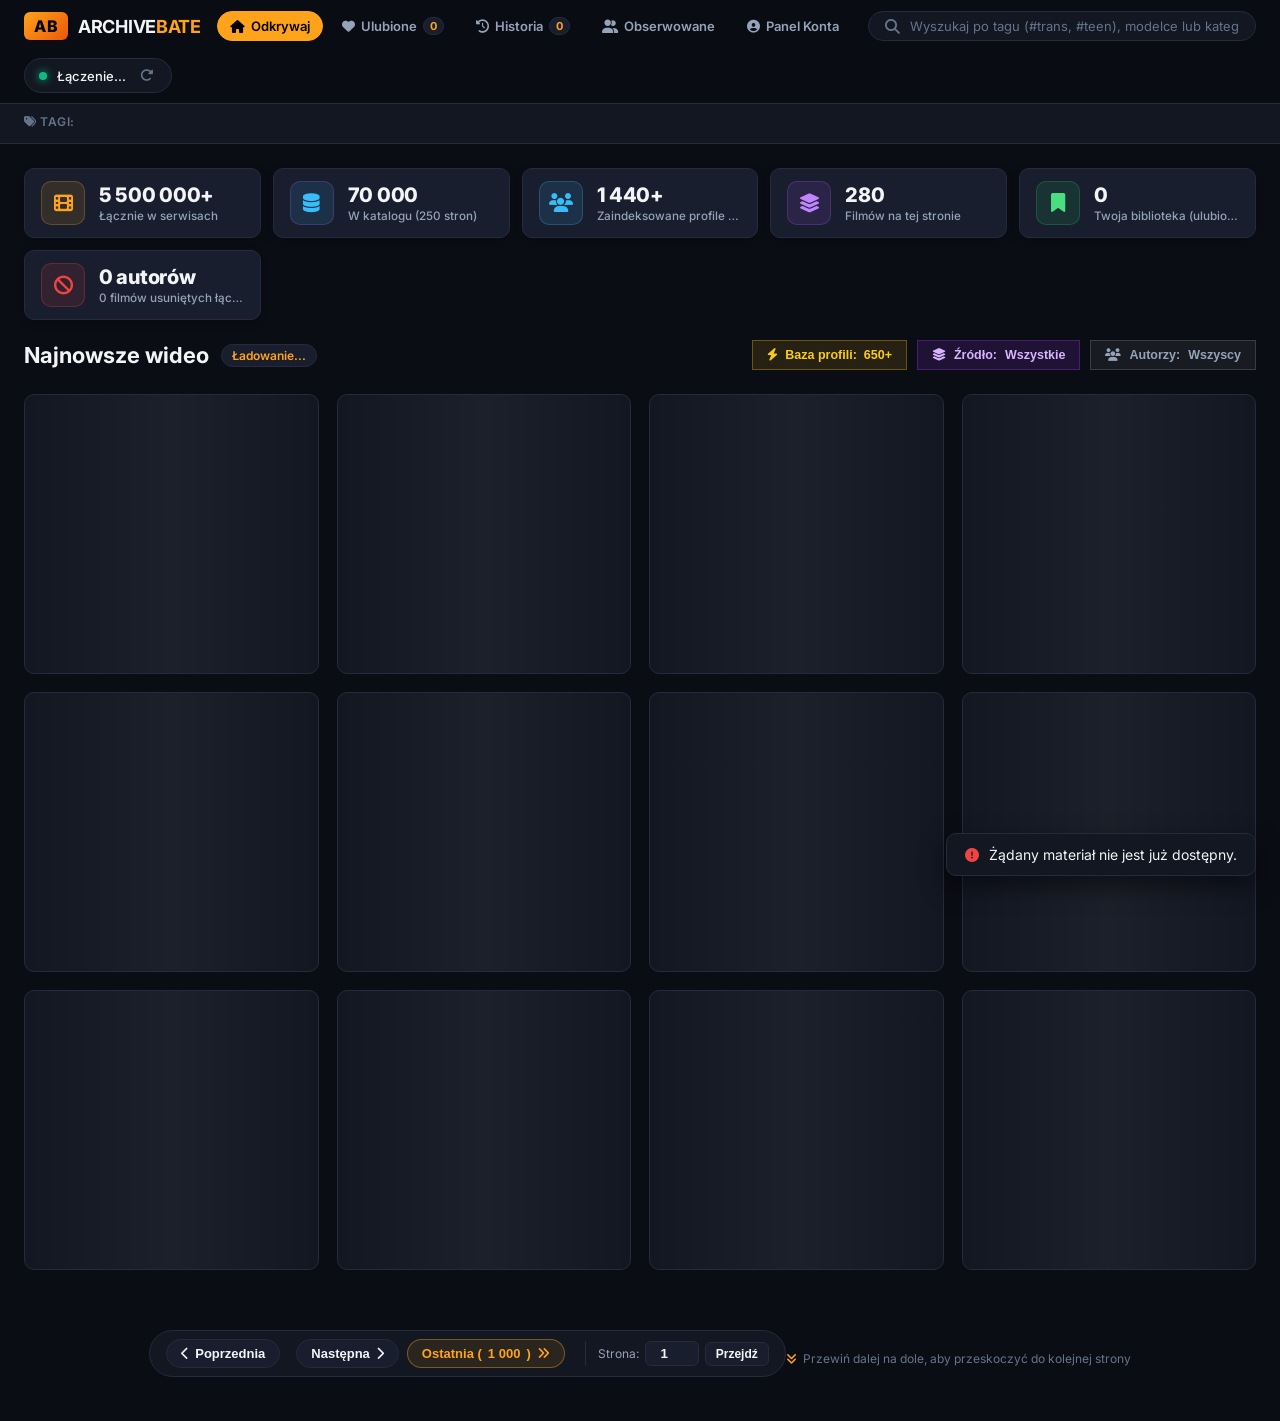
==== commit 84f25656: "refactor: extract pagination module" ====
--- a/static/index.html
+++ b/static/index.html
@@ -405,6 +405,11 @@
   <script src="/static/toast.js?v=1.0"></script>
   <script src="/static/filters.js?v=1.0"></script>
   <script src="/static/profile-scanner.js?v=1.0"></script>
+  <script src="/static/search-autocomplete.js?v=1.0"></script>
+  <script src="/static/checkpoints.js?v=1.0"></script>
+  <script src="/static/account.js?v=1.0"></script>
+  <script src="/static/blocked-models.js?v=1.0"></script>
+  <script src="/static/pagination.js?v=1.0"></script>
   <script src="/static/app.js?v=24.0"></script>
 </body>
 </html>
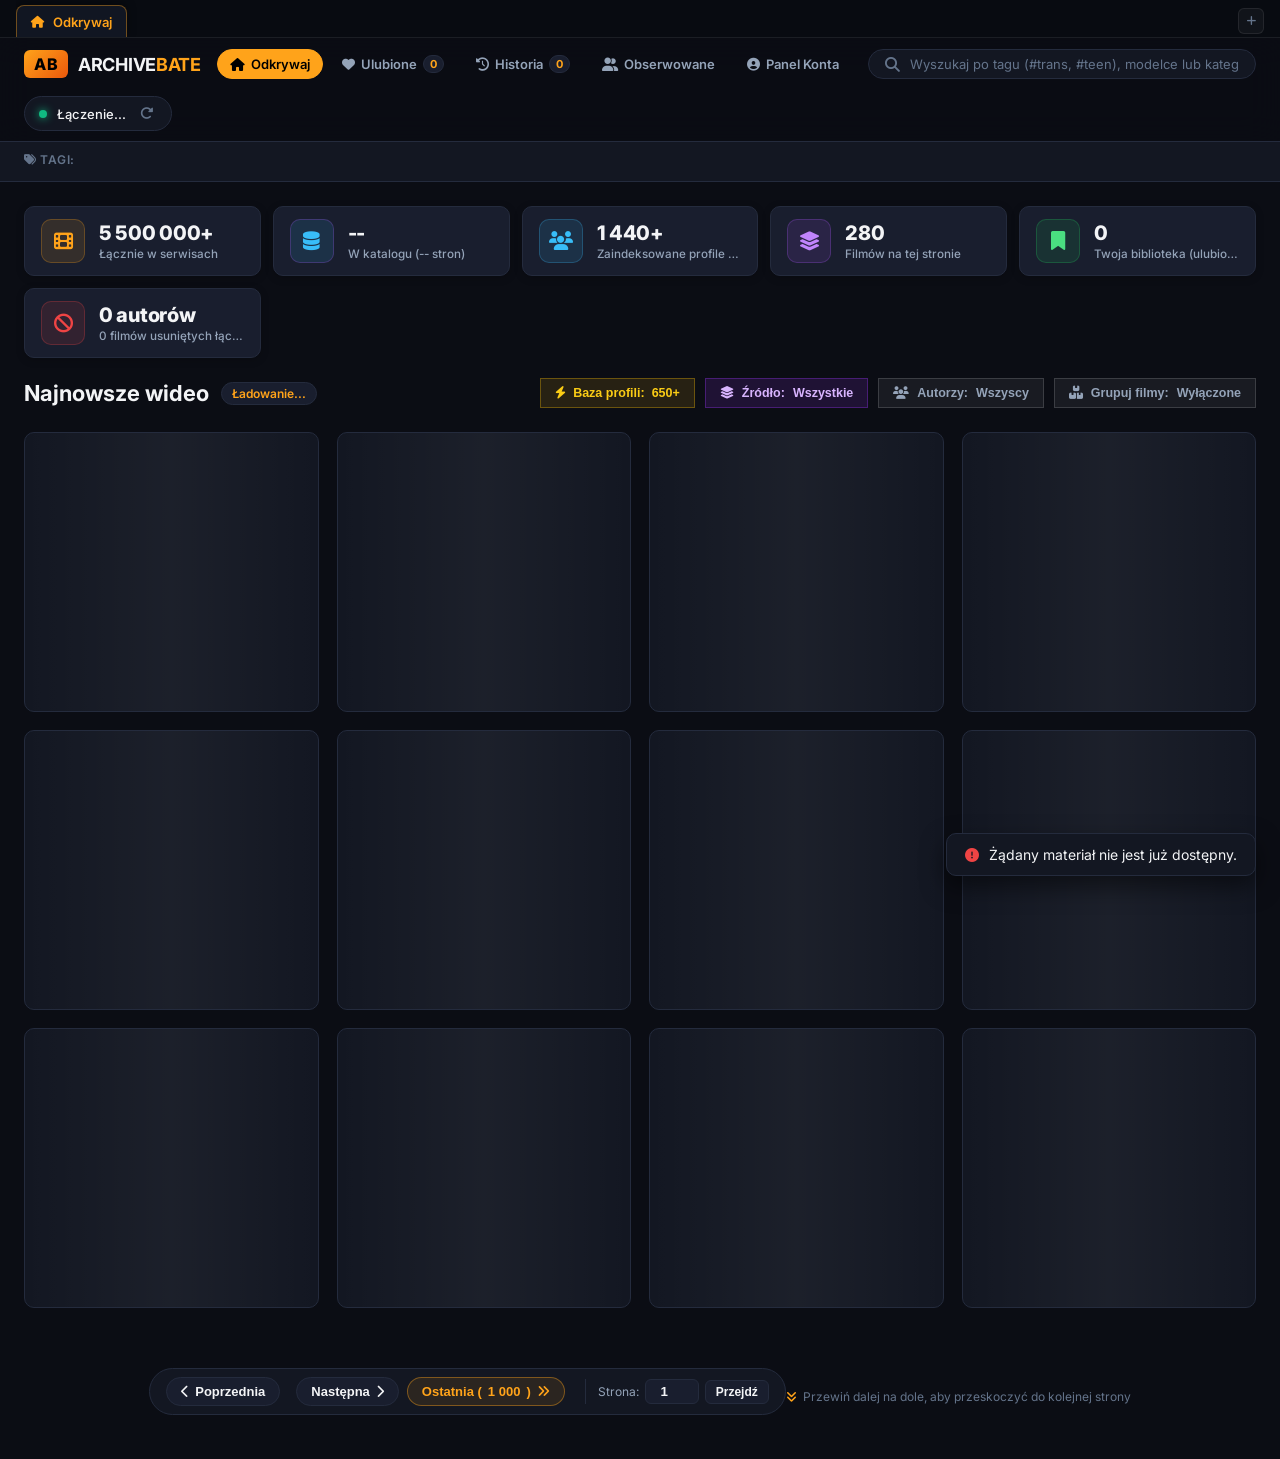
==== commit c60654b5: "Import current Archive version" ====
--- a/static/index.html
+++ b/static/index.html
@@ -15,9 +15,17 @@
   <link rel="dns-prefetch" href="https://cdn.freefile.io">
   <link rel="preconnect" href="https://cdn.camwhores.tv">
   <link rel="dns-prefetch" href="https://cdn.camwhores.tv">
-  <link rel="stylesheet" href="/static/style.css?v=24.0">
+  <link rel="stylesheet" href="/static/style.css?v=26.0">
 </head>
 <body>
+
+  <!-- DESKTOP APP TABS BAR -->
+  <div class="app-tabs-bar" id="appTabsBar">
+    <div class="app-tabs-container" id="appTabsContainer"></div>
+    <button class="app-tab-new-btn" id="appTabNewBtn" title="Nowa karta (Ctrl + T)">
+      <i class="fa-solid fa-plus"></i>
+    </button>
+  </div>
 
   <!-- NAVBAR -->
   <header class="navbar">
@@ -57,7 +65,6 @@
           <input type="text" id="searchInput" class="search-input" placeholder="Wyszukaj po tagu (#trans, #teen), modelce lub kategorii..." autocomplete="off">
           <button id="clearSearchBtn" class="clear-btn" title="Wyczyść"><i class="fa-solid fa-xmark"></i></button>
         </div>
-        <div class="search-autocomplete-dropdown" id="searchAutocompleteDropdown" style="display: none;" role="listbox"></div>
       </div>
 
       <div class="user-status-card" id="userStatusCard" title="Status zalogowania">
@@ -158,13 +165,13 @@
         </div>
       </div>
 
-      <div class="home-stat-card" title="Liczba nagrań dostępnych w katalogu aplikacji (250 stron)">
+      <div class="home-stat-card" id="homeStatCatalogCard" title="Liczba nagrań i stron dostępnych w katalogu aplikacji po uwzględnieniu usuniętych autorów">
         <div class="stat-icon-wrap icon-page" style="background: rgba(56, 189, 248, 0.12); color: #38bdf8;">
           <i class="fa-solid fa-database"></i>
         </div>
         <div class="stat-card-text">
-          <span class="stat-card-val" id="statCatalogVideos">70 000</span>
-          <span class="stat-card-lbl">W katalogu (250 stron)</span>
+          <span class="stat-card-val" id="statCatalogVideos">--</span>
+          <span class="stat-card-lbl" id="statCatalogVideosLbl">W katalogu (-- stron)</span>
         </div>
       </div>
 
@@ -225,12 +232,18 @@
         <button class="btn-toggle-authors mode-all" id="toggleAuthorFilterBtn" title="Filtruj autorów: Wszyscy / Tylko polubieni / Bez polubionych">
           <i class="fa-solid fa-users" id="authorFilterIcon"></i> Autorzy: <span id="authorFilterLabel">Wszyscy</span>
         </button>
+        <button class="btn-toggle-group mode-ungrouped" id="toggleGroupBtn" title="Grupuj filmy: 1 kafelek na autora (pokazuje ostatni film i grupuje pozostałe)">
+          <i class="fa-solid fa-boxes-stacked" id="groupToggleIcon"></i> Grupuj filmy: <span id="groupToggleLabel">Wyłączone</span>
+        </button>
         <button class="btn-checkpoint" id="headerCheckpointBtn" style="display: none;" title="Przejdź do zapisanego punktu kontrolnego">
           <i class="fa-solid fa-location-dot"></i> Prowadź do checkpointu
           <span class="checkpoint-text" id="checkpointText"></span>
         </button>
-        <button class="btn-reset-filter" id="resetFilterBtn">
-          <i class="fa-solid fa-arrow-left"></i> Wróć do strony głównej
+        <button class="btn-back-nav" id="navBackBtn" style="display: none;" title="Cofnij do poprzedniego widoku">
+          <i class="fa-solid fa-arrow-left"></i> Cofnij
+        </button>
+        <button class="btn-reset-filter" id="resetFilterBtn" style="display: none;" title="Wróć do strony głównej">
+          <i class="fa-solid fa-house"></i> Strona główna
         </button>
       </div>
     </div>
@@ -310,10 +323,10 @@
         </div>
 
         <!-- Pływające strzałki nawigacji: Poprzedni / Następny film -->
-        <button class="modal-nav-arrow prev" id="modalNavPrevArrow" title="Poprzedni film (Strzałka w lewo / w dół)">
+        <button class="modal-nav-arrow prev" id="modalNavPrevArrow" title="Poprzedni film na liście (←)">
           <i class="fa-solid fa-chevron-left"></i>
         </button>
-        <button class="modal-nav-arrow next" id="modalNavNextArrow" title="Następny film (Strzałka w prawo / w górę)">
+        <button class="modal-nav-arrow next" id="modalNavNextArrow" title="Następny film na liście (→)">
           <i class="fa-solid fa-chevron-right"></i>
         </button>
 
@@ -342,9 +355,11 @@
           <!-- PRZYCISKI ODTWARZACZA -->
           <div class="controls-row">
             <div class="controls-left">
-              <button class="ctrl-btn" id="modalCtrlPrevVideoBtn" title="Poprzedni film (← lub ↓)"><i class="fa-solid fa-backward-step"></i></button>
+              <button class="ctrl-btn" id="modalCtrlPrevVideoBtn" title="Poprzedni film na liście (←)"><i class="fa-solid fa-backward-step"></i></button>
               <button class="ctrl-btn" id="modalCtrlPlayBtn" title="Odtwórz / Pauza (Spacja)"><i class="fa-solid fa-play"></i></button>
-              <button class="ctrl-btn" id="modalCtrlNextVideoBtn" title="Następny film (→ lub ↑)"><i class="fa-solid fa-forward-step"></i></button>
+              <button class="ctrl-btn" id="modalCtrlNextVideoBtn" title="Następny film na liście (→)"><i class="fa-solid fa-forward-step"></i></button>
+              <button class="ctrl-btn" id="modalCtrlPrevAuthorBtn" title="Poprzedni film tego autora (Strzałka w górę ↑)"><i class="fa-solid fa-user-minus"></i></button>
+              <button class="ctrl-btn" id="modalCtrlNextAuthorBtn" title="Następny film tego autora (Strzałka w dół ↓)"><i class="fa-solid fa-user-plus"></i></button>
               <button class="ctrl-btn" id="modalCtrlRewindBtn" title="Cofnij 10s (Shift + ←)"><i class="fa-solid fa-rotate-left"></i></button>
               <button class="ctrl-btn" id="modalCtrlForwardBtn" title="Do przodu 10s (Shift + →)"><i class="fa-solid fa-rotate-right"></i></button>
               
@@ -401,15 +416,6 @@
   <script src="/static/storyboard-cache.js?v=2.1"></script>
   <script src="/static/player-core.js?v=2.2"></script>
   <script src="/static/youtube-storyboard.js?v=2.0"></script>
-  <script src="/static/app-context.js?v=1.0"></script>
-  <script src="/static/toast.js?v=1.0"></script>
-  <script src="/static/filters.js?v=1.0"></script>
-  <script src="/static/profile-scanner.js?v=1.0"></script>
-  <script src="/static/search-autocomplete.js?v=1.0"></script>
-  <script src="/static/checkpoints.js?v=1.0"></script>
-  <script src="/static/account.js?v=1.0"></script>
-  <script src="/static/blocked-models.js?v=1.0"></script>
-  <script src="/static/pagination.js?v=1.0"></script>
-  <script src="/static/app.js?v=24.0"></script>
+  <script src="/static/app.js?v=34.0"></script>
 </body>
 </html>
--- a/static/style.css
+++ b/static/style.css
@@ -36,12 +36,151 @@
   overflow-x: hidden;
 }
 
+/* ============================================================
+   SYSTEM KART / ZAKŁADEK (APP TABS BAR)
+   ============================================================ */
+.app-tabs-bar {
+  position: sticky;
+  top: 0;
+  z-index: 105;
+  height: 38px;
+  background: #080b11;
+  border-bottom: 1px solid rgba(255, 255, 255, 0.08);
+  display: flex;
+  align-items: flex-end;
+  padding: 0 16px;
+  gap: 6px;
+  user-select: none;
+  box-sizing: border-box;
+}
+
+.app-tabs-container {
+  display: flex;
+  align-items: flex-end;
+  gap: 4px;
+  overflow-x: auto;
+  scrollbar-width: none;
+  flex: 1;
+  height: 100%;
+}
+.app-tabs-container::-webkit-scrollbar {
+  display: none;
+}
+
+.app-tab {
+  display: inline-flex;
+  align-items: center;
+  gap: 8px;
+  padding: 6px 14px;
+  height: 32px;
+  font-size: 13px;
+  font-weight: 500;
+  color: var(--text-dim, #94a3b8);
+  background: rgba(255, 255, 255, 0.03);
+  border: 1px solid rgba(255, 255, 255, 0.06);
+  border-bottom: none;
+  border-radius: 8px 8px 0 0;
+  cursor: pointer;
+  transition: background 0.15s ease, color 0.15s ease, border-color 0.15s ease;
+  max-width: 200px;
+  min-width: 90px;
+  position: relative;
+  box-sizing: border-box;
+  white-space: nowrap;
+}
+
+.app-tab:hover {
+  background: rgba(255, 255, 255, 0.08);
+  color: var(--text-main, #f8fafc);
+}
+
+.app-tab.active {
+  background: #111622;
+  color: #ffa31a;
+  border-color: rgba(255, 163, 26, 0.4);
+  font-weight: 600;
+  box-shadow: 0 -2px 10px rgba(0, 0, 0, 0.4);
+  z-index: 2;
+}
+
+.app-tab.active::after {
+  content: '';
+  position: absolute;
+  bottom: -1px;
+  left: 0;
+  right: 0;
+  height: 2px;
+  background: #111622;
+}
+
+.app-tab-icon {
+  font-size: 12px;
+  flex-shrink: 0;
+}
+
+.app-tab.active .app-tab-icon {
+  color: #ffa31a;
+}
+
+.app-tab-title {
+  overflow: hidden;
+  text-overflow: ellipsis;
+  white-space: nowrap;
+  flex: 1;
+}
+
+.app-tab-close {
+  background: transparent;
+  border: none;
+  color: var(--text-dim, #94a3b8);
+  border-radius: 50%;
+  width: 18px;
+  height: 18px;
+  display: flex;
+  align-items: center;
+  justify-content: center;
+  cursor: pointer;
+  padding: 0;
+  font-size: 10px;
+  transition: background 0.15s, color 0.15s;
+  flex-shrink: 0;
+  margin-left: 2px;
+}
+
+.app-tab-close:hover {
+  background: rgba(239, 68, 68, 0.25);
+  color: #ef4444;
+}
+
+.app-tab-new-btn {
+  background: rgba(255, 255, 255, 0.04);
+  border: 1px solid rgba(255, 255, 255, 0.08);
+  color: var(--text-dim, #94a3b8);
+  border-radius: 6px;
+  width: 26px;
+  height: 26px;
+  display: flex;
+  align-items: center;
+  justify-content: center;
+  cursor: pointer;
+  transition: background 0.15s, color 0.15s, border-color 0.15s;
+  font-size: 11px;
+  margin-bottom: 3px;
+  flex-shrink: 0;
+}
+
+.app-tab-new-btn:hover {
+  background: rgba(255, 163, 26, 0.15);
+  color: #ffa31a;
+  border-color: rgba(255, 163, 26, 0.4);
+}
+
 /* NAVBAR */
 .navbar {
   position: sticky;
-  top: 0;
+  top: 38px;
   z-index: 100;
-  background: rgba(11, 13, 20, 0.88);
+  background: rgba(11, 13, 20, 0.92);
   backdrop-filter: blur(16px);
   border-bottom: 1px solid var(--border-color);
   padding: 10px 24px;
@@ -144,134 +283,6 @@
   position: relative;
 }
 
-/* AUTOCOMPLETE DROPDOWN */
-.search-autocomplete-dropdown {
-  position: absolute;
-  top: calc(100% + 8px);
-  left: 0;
-  right: 0;
-  background: var(--bg-card);
-  border: 1px solid var(--border-color);
-  border-radius: var(--radius-lg);
-  box-shadow: 0 16px 36px rgba(0, 0, 0, 0.5), 0 0 0 1px rgba(255, 255, 255, 0.05);
-  backdrop-filter: blur(16px);
-  -webkit-backdrop-filter: blur(16px);
-  max-height: 380px;
-  overflow-y: auto;
-  z-index: 1200;
-  padding: 6px;
-  display: flex;
-  flex-direction: column;
-  gap: 2px;
-}
-
-.search-autocomplete-dropdown::-webkit-scrollbar {
-  width: 6px;
-}
-.search-autocomplete-dropdown::-webkit-scrollbar-thumb {
-  background: var(--border-color);
-  border-radius: 4px;
-}
-
-.autocomplete-item {
-  display: flex;
-  align-items: center;
-  gap: 10px;
-  padding: 8px 12px;
-  border-radius: var(--radius-sm);
-  color: var(--text-main);
-  font-size: 13px;
-  cursor: pointer;
-  transition: var(--transition);
-  text-decoration: none;
-  user-select: none;
-}
-
-.autocomplete-item:hover,
-.autocomplete-item.active {
-  background: var(--bg-card-hover);
-  color: #fff;
-}
-
-.autocomplete-item.active {
-  border-left: 3px solid var(--primary);
-  padding-left: 9px;
-}
-
-.autocomplete-icon {
-  width: 24px;
-  height: 24px;
-  border-radius: 6px;
-  display: flex;
-  align-items: center;
-  justify-content: center;
-  font-size: 12px;
-  background: rgba(255, 255, 255, 0.06);
-  color: var(--text-dim);
-  flex-shrink: 0;
-}
-
-.autocomplete-item:hover .autocomplete-icon,
-.autocomplete-item.active .autocomplete-icon {
-  background: var(--primary);
-  color: #fff;
-}
-
-.autocomplete-item.is-fav .autocomplete-icon {
-  color: #fbbf24;
-}
-
-.autocomplete-item.is-tag .autocomplete-icon {
-  color: #38bdf8;
-}
-
-.autocomplete-text {
-  flex: 1;
-  overflow: hidden;
-  text-overflow: ellipsis;
-  white-space: nowrap;
-  font-weight: 500;
-}
-
-.autocomplete-match {
-  color: var(--primary);
-  font-weight: 700;
-}
-
-.autocomplete-item:hover .autocomplete-match,
-.autocomplete-item.active .autocomplete-match {
-  color: #fff;
-  text-decoration: underline;
-}
-
-.autocomplete-badge {
-  font-size: 11px;
-  padding: 2px 8px;
-  border-radius: 9999px;
-  background: rgba(255, 255, 255, 0.06);
-  color: var(--text-dim);
-  text-transform: capitalize;
-  flex-shrink: 0;
-}
-
-.autocomplete-badge.fav {
-  background: rgba(245, 158, 11, 0.15);
-  color: #fbbf24;
-  font-weight: 600;
-}
-
-.autocomplete-badge.tag {
-  background: rgba(56, 189, 248, 0.15);
-  color: #38bdf8;
-}
-
-.autocomplete-empty {
-  padding: 12px 14px;
-  font-size: 12px;
-  color: var(--text-dim);
-  text-align: center;
-}
-
 .search-input-box {
   display: flex;
   align-items: center;
@@ -771,7 +782,7 @@
   position: relative;
   /* Off-screen cards nie wymagają layoutu i paintu dopóki użytkownik się do nich nie zbliży. */
   content-visibility: auto;
-  contain-intrinsic-size: auto 340px;
+  contain-intrinsic-size: 340px;
 }
 
 .video-card:hover {
@@ -2082,6 +2093,230 @@
   box-shadow: 0 0 18px rgba(245, 158, 11, 0.6);
 }
 
+/* ============================================================
+   PRZYCISK GRUPOWANIA FILMÓW WEDŁUG AUTORA
+   ============================================================ */
+.btn-toggle-group {
+  display: inline-flex;
+  align-items: center;
+  gap: 8px;
+  padding: 7px 14px;
+  border-radius: var(--radius-full);
+  font-size: 12.5px;
+  font-weight: 600;
+  cursor: pointer;
+  transition: all 0.2s ease;
+  user-select: none;
+}
+
+.btn-toggle-group.mode-ungrouped {
+  background: rgba(255, 255, 255, 0.06);
+  color: var(--text-muted);
+  border: 1px solid rgba(255, 255, 255, 0.15);
+}
+
+.btn-toggle-group.mode-ungrouped:hover {
+  background: rgba(255, 255, 255, 0.12);
+  color: #fff;
+  border-color: rgba(255, 255, 255, 0.28);
+  transform: translateY(-1px);
+}
+
+.btn-toggle-group.mode-grouped {
+  background: rgba(168, 85, 247, 0.22);
+  border: 1px solid #a855f7;
+  color: #d8b4fe;
+  box-shadow: 0 0 14px rgba(168, 85, 247, 0.45);
+}
+
+.btn-toggle-group.mode-grouped:hover {
+  background: rgba(168, 85, 247, 0.35);
+  color: #f3e8ff;
+  transform: translateY(-1px);
+  box-shadow: 0 0 18px rgba(168, 85, 247, 0.7);
+}
+
+/* PRZYCISK COFNIJ */
+.btn-back-nav {
+  display: inline-flex;
+  align-items: center;
+  gap: 8px;
+  background: rgba(255, 255, 255, 0.08);
+  color: #fff;
+  border: 1px solid rgba(255, 255, 255, 0.2);
+  padding: 7px 15px;
+  border-radius: var(--radius-full);
+  font-size: 12.5px;
+  font-weight: 600;
+  cursor: pointer;
+  transition: all 0.2s ease;
+  user-select: none;
+}
+
+.btn-back-nav:hover {
+  background: rgba(168, 85, 247, 0.25);
+  border-color: #a855f7;
+  color: #f3e8ff;
+  transform: translateX(-2px);
+  box-shadow: 0 0 14px rgba(168, 85, 247, 0.45);
+}
+
+/* KARTA ZGRUPOWANA (STACK EFEKT I BADGE) */
+.badge-group-count {
+  position: absolute;
+  top: 10px;
+  left: 10px;
+  background: linear-gradient(135deg, rgba(168, 85, 247, 0.95), rgba(126, 34, 206, 0.98));
+  color: #fff;
+  font-size: 11px;
+  font-weight: 700;
+  padding: 4px 9px;
+  border-radius: var(--radius-sm);
+  display: inline-flex;
+  align-items: center;
+  gap: 6px;
+  backdrop-filter: blur(8px);
+  box-shadow: 0 2px 10px rgba(0, 0, 0, 0.5), 0 0 12px rgba(168, 85, 247, 0.5);
+  z-index: 5;
+  border: 1px solid rgba(255, 255, 255, 0.3);
+  cursor: pointer;
+  transition: all 0.2s ease;
+}
+
+.badge-group-count:hover {
+  transform: scale(1.06);
+  box-shadow: 0 4px 14px rgba(168, 85, 247, 0.7);
+}
+
+.author-group-pill {
+  font-size: 10.5px;
+  font-weight: 600;
+  color: #c084fc;
+  background: rgba(168, 85, 247, 0.15);
+  border: 1px solid rgba(168, 85, 247, 0.3);
+  padding: 1px 7px;
+  border-radius: 4px;
+  display: inline-flex;
+  align-items: center;
+  gap: 4px;
+}
+
+.video-card.is-grouped-card {
+  box-shadow: 0 0 0 1px rgba(168, 85, 247, 0.3), 0 4px 16px rgba(0, 0, 0, 0.4);
+  position: relative;
+}
+
+.video-card.is-grouped-card::before {
+  content: '';
+  position: absolute;
+  inset: -3px 3px 3px -3px;
+  border-radius: var(--radius-lg);
+  background: rgba(168, 85, 247, 0.05);
+  border: 1px solid rgba(168, 85, 247, 0.15);
+  z-index: -1;
+  pointer-events: none;
+  transform: rotate(-0.5deg);
+  transition: all 0.2s ease;
+}
+
+.video-card.is-grouped-card:hover {
+  box-shadow: 0 0 0 1.5px rgba(168, 85, 247, 0.7), 0 8px 24px rgba(168, 85, 247, 0.25);
+}
+
+.video-card.is-grouped-card:hover::before {
+  transform: rotate(-1deg) translateY(-2px);
+  background: rgba(168, 85, 247, 0.1);
+  border-color: rgba(168, 85, 247, 0.35);
+}
+
+/* ROZWIJANA SZUFLADA Z FILMAMI W KAFELKU */
+.grouped-videos-drawer {
+  margin-top: 10px;
+  padding-top: 10px;
+  border-top: 1px solid rgba(255, 255, 255, 0.1);
+  display: flex;
+  flex-direction: column;
+  gap: 6px;
+  max-height: 250px;
+  overflow-y: auto;
+  scrollbar-width: thin;
+}
+
+.grouped-drawer-header {
+  font-size: 11px;
+  color: var(--text-muted);
+  display: flex;
+  justify-content: space-between;
+  align-items: center;
+  margin-bottom: 2px;
+  font-weight: 600;
+}
+
+.grouped-item-row {
+  display: flex;
+  align-items: center;
+  gap: 8px;
+  padding: 5px 8px;
+  border-radius: 6px;
+  background: rgba(255, 255, 255, 0.04);
+  transition: all 0.15s ease;
+  cursor: pointer;
+  text-decoration: none;
+  color: inherit;
+  border: 1px solid rgba(255, 255, 255, 0.05);
+}
+
+.grouped-item-row:hover {
+  background: rgba(168, 85, 247, 0.18);
+  border-color: rgba(168, 85, 247, 0.35);
+  color: #fff;
+  transform: translateX(2px);
+}
+
+.grouped-item-thumb {
+  width: 48px;
+  height: 34px;
+  border-radius: 4px;
+  object-fit: cover;
+  background: #1e293b;
+  flex-shrink: 0;
+}
+
+.grouped-item-info {
+  flex: 1;
+  min-width: 0;
+  display: flex;
+  flex-direction: column;
+}
+
+.grouped-item-title {
+  font-size: 11.5px;
+  white-space: nowrap;
+  overflow: hidden;
+  text-overflow: ellipsis;
+  font-weight: 500;
+}
+
+.grouped-item-meta {
+  font-size: 10px;
+  color: var(--text-muted);
+  display: flex;
+  gap: 8px;
+}
+
+.grouped-item-play-btn {
+  font-size: 12px;
+  color: #c084fc;
+  padding: 4px;
+  opacity: 0.8;
+  transition: opacity 0.15s;
+}
+
+.grouped-item-row:hover .grouped-item-play-btn {
+  opacity: 1;
+  color: #f3e8ff;
+}
+
 /* PRZYCISK SKANERA PROFILI */
 .btn-scan-profiles {
   display: inline-flex;
@@ -2249,43 +2484,3 @@
 .timeline-preview-status {
   display: none !important;
 }
-
-/* SKELETON CARD FOR PRE-RENDER PLAYABILITY GATE */
-.skeleton-card {
-  background: var(--bg-card);
-  border: 1px solid var(--border-color);
-  border-radius: var(--radius-md);
-  overflow: hidden;
-  display: flex;
-  flex-direction: column;
-  position: relative;
-  contain-intrinsic-size: auto 340px;
-}
-.skeleton-thumb {
-  width: 100%;
-  aspect-ratio: 16 / 9;
-  background: linear-gradient(90deg, rgba(255, 255, 255, 0.03) 25%, rgba(255, 255, 255, 0.08) 50%, rgba(255, 255, 255, 0.03) 75%);
-  background-size: 200% 100%;
-  animation: skeletonShimmer 1.5s infinite;
-}
-.skeleton-details {
-  padding: 14px;
-  display: flex;
-  flex-direction: column;
-  gap: 10px;
-  flex: 1;
-}
-.skeleton-line {
-  height: 14px;
-  border-radius: 4px;
-  background: linear-gradient(90deg, rgba(255, 255, 255, 0.03) 25%, rgba(255, 255, 255, 0.08) 50%, rgba(255, 255, 255, 0.03) 75%);
-  background-size: 200% 100%;
-  animation: skeletonShimmer 1.5s infinite;
-}
-.skeleton-line.title { width: 70%; }
-.skeleton-line.tags { width: 45%; height: 10px; }
-.skeleton-line.actions { width: 100%; height: 28px; margin-top: auto; }
-@keyframes skeletonShimmer {
-  0% { background-position: 200% 0; }
-  100% { background-position: -200% 0; }
-}
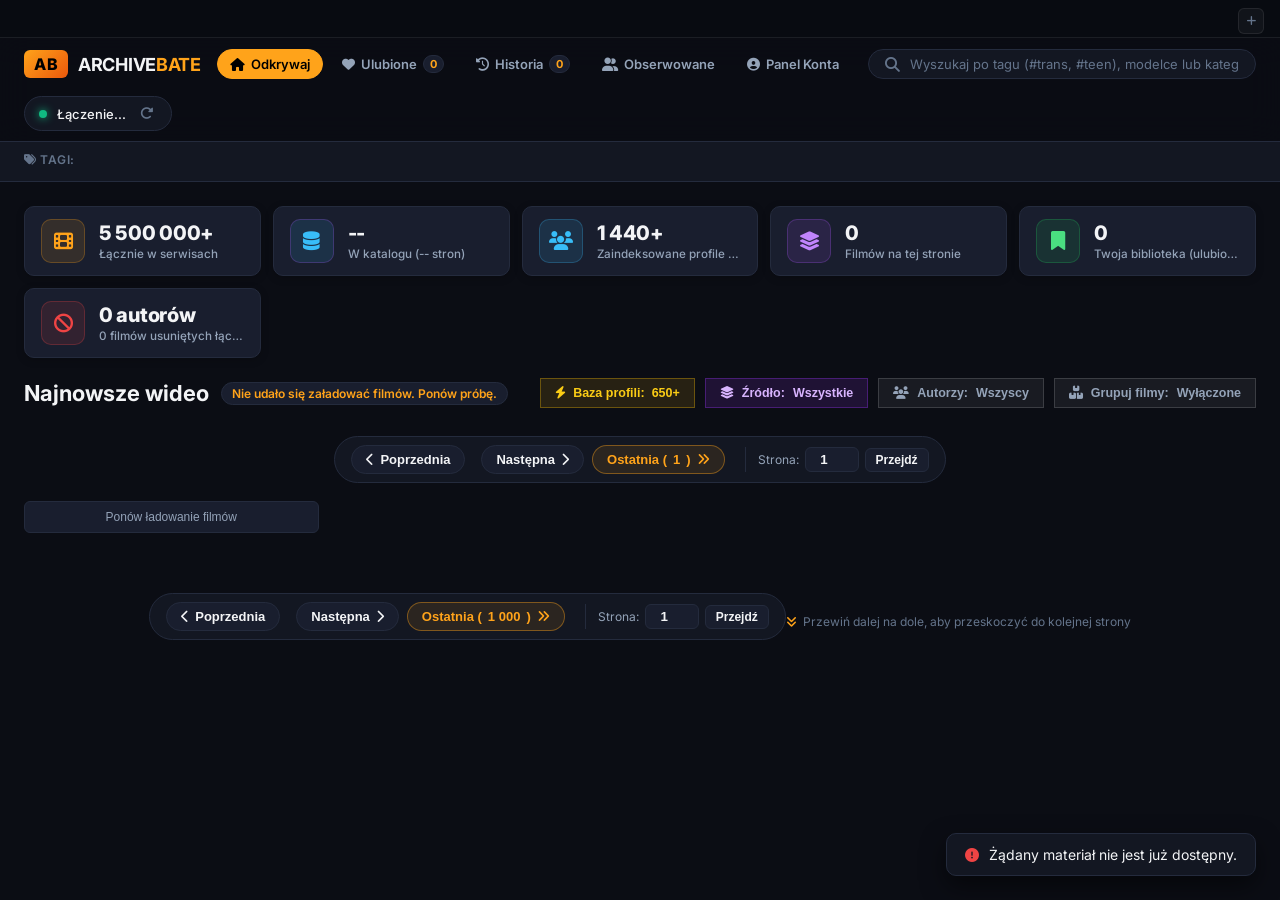
==== commit 98efebdb: "Fix feed bootstrap and optimize video playback" ====
--- a/static/index.html
+++ b/static/index.html
@@ -190,7 +190,7 @@
           <i class="fa-solid fa-layer-group"></i>
         </div>
         <div class="stat-card-text">
-          <span class="stat-card-val" id="statPageVideos">280</span>
+          <span class="stat-card-val" id="statPageVideos">0</span>
           <span class="stat-card-lbl">Filmów na tej stronie</span>
         </div>
       </div>
@@ -252,6 +252,27 @@
     <div class="matched-profiles" id="matchedProfiles">
       <div class="matched-profiles-title"><i class="fa-solid fa-user-tag"></i> Znalezione profile:</div>
       <div class="profiles-list" id="profilesList"></div>
+    </div>
+
+    <!-- NUMERACJA STRON NAD SIATKĄ (TOP PAGINATION) -->
+    <div class="pagination-section top-pagination" id="paginationSectionTop" style="margin-top: 0; margin-bottom: 14px; padding: 4px 0;">
+      <div class="pagination-container" id="paginationContainerTop">
+        <button class="page-nav-btn" id="prevPageBtnTop" title="Poprzednia strona">
+          <i class="fa-solid fa-chevron-left"></i> Poprzednia
+        </button>
+        <div class="page-numbers-list" id="pageNumbersListTop"></div>
+        <button class="page-nav-btn" id="nextPageBtnTop" title="Następna strona">
+          Następna <i class="fa-solid fa-chevron-right"></i>
+        </button>
+        <button class="page-nav-btn last-page-btn" id="lastPageBtnTop" title="Idź do ostatniej strony">
+          Ostatnia (<span id="lastPageNumberTop">1</span>) <i class="fa-solid fa-angles-right"></i>
+        </button>
+        <div class="page-jump-box">
+          <span>Strona:</span>
+          <input type="number" id="pageJumpInputTop" min="1" max="1000" value="1">
+          <button class="page-jump-btn" id="pageJumpBtnTop">Przejdź</button>
+        </div>
+      </div>
     </div>
 
     <!-- VIDEO GRID -->
@@ -415,7 +436,27 @@
   <script src="/static/performance.js?v=1"></script>
   <script src="/static/storyboard-cache.js?v=2.1"></script>
   <script src="/static/player-core.js?v=2.2"></script>
-  <script src="/static/youtube-storyboard.js?v=2.0"></script>
-  <script src="/static/app.js?v=34.0"></script>
+  <script src="/static/youtube-storyboard.js?v=3.0"></script>
+  <script src="/static/app-context.js?v=1.0"></script>
+  <script src="/static/toast.js?v=1.0"></script>
+  <script src="/static/filters.js?v=1.0"></script>
+  <script src="/static/profile-scanner.js?v=1.0"></script>
+  <script src="/static/search-autocomplete.js?v=1.0"></script>
+  <script src="/static/checkpoints.js?v=1.0"></script>
+  <script src="/static/account.js?v=1.0"></script>
+  <script src="/static/blocked-models.js?v=1.0"></script>
+  <script src="/static/pagination.js?v=1.0"></script>
+  <script src="/static/favorites.js?v=1.0"></script>
+  <script src="/static/tags.js?v=1.0"></script>
+  <script src="/static/home-stats.js?v=1.0"></script>
+  <script src="/static/video-prefetch.js?v=1.0"></script>
+  <script src="/static/video-card.js?v=1.0"></script>
+  <script src="/static/video-grid.js?v=1.0"></script>
+  <script src="/static/video-views.js?v=1.0"></script>
+  <script src="/static/search-results.js?v=1.0"></script>
+  <script src="/static/video-modal.js?v=1.0"></script>
+  <script src="/static/modal-player-controls.js?v=1.0"></script>
+  <script src="/static/app-events.js?v=1.0"></script>
+  <script src="/static/app.js?v=35.0"></script>
 </body>
 </html>
--- a/static/style.css
+++ b/static/style.css
@@ -2354,6 +2354,7 @@
   grid-template-columns: repeat(auto-fit, minmax(210px, 1fr));
   gap: 12px;
   margin-bottom: 20px;
+  min-height: 70px;
 }
 
 .home-stat-card {
@@ -2484,3 +2485,13 @@
 .timeline-preview-status {
   display: none !important;
 }
+
+.feed-refresh-indicator {
+  display: inline-flex;
+  align-items: center;
+  vertical-align: middle;
+  font-size: 13px;
+  color: var(--primary, #ffa31a);
+  margin-left: 10px;
+  opacity: 0.9;
+}
